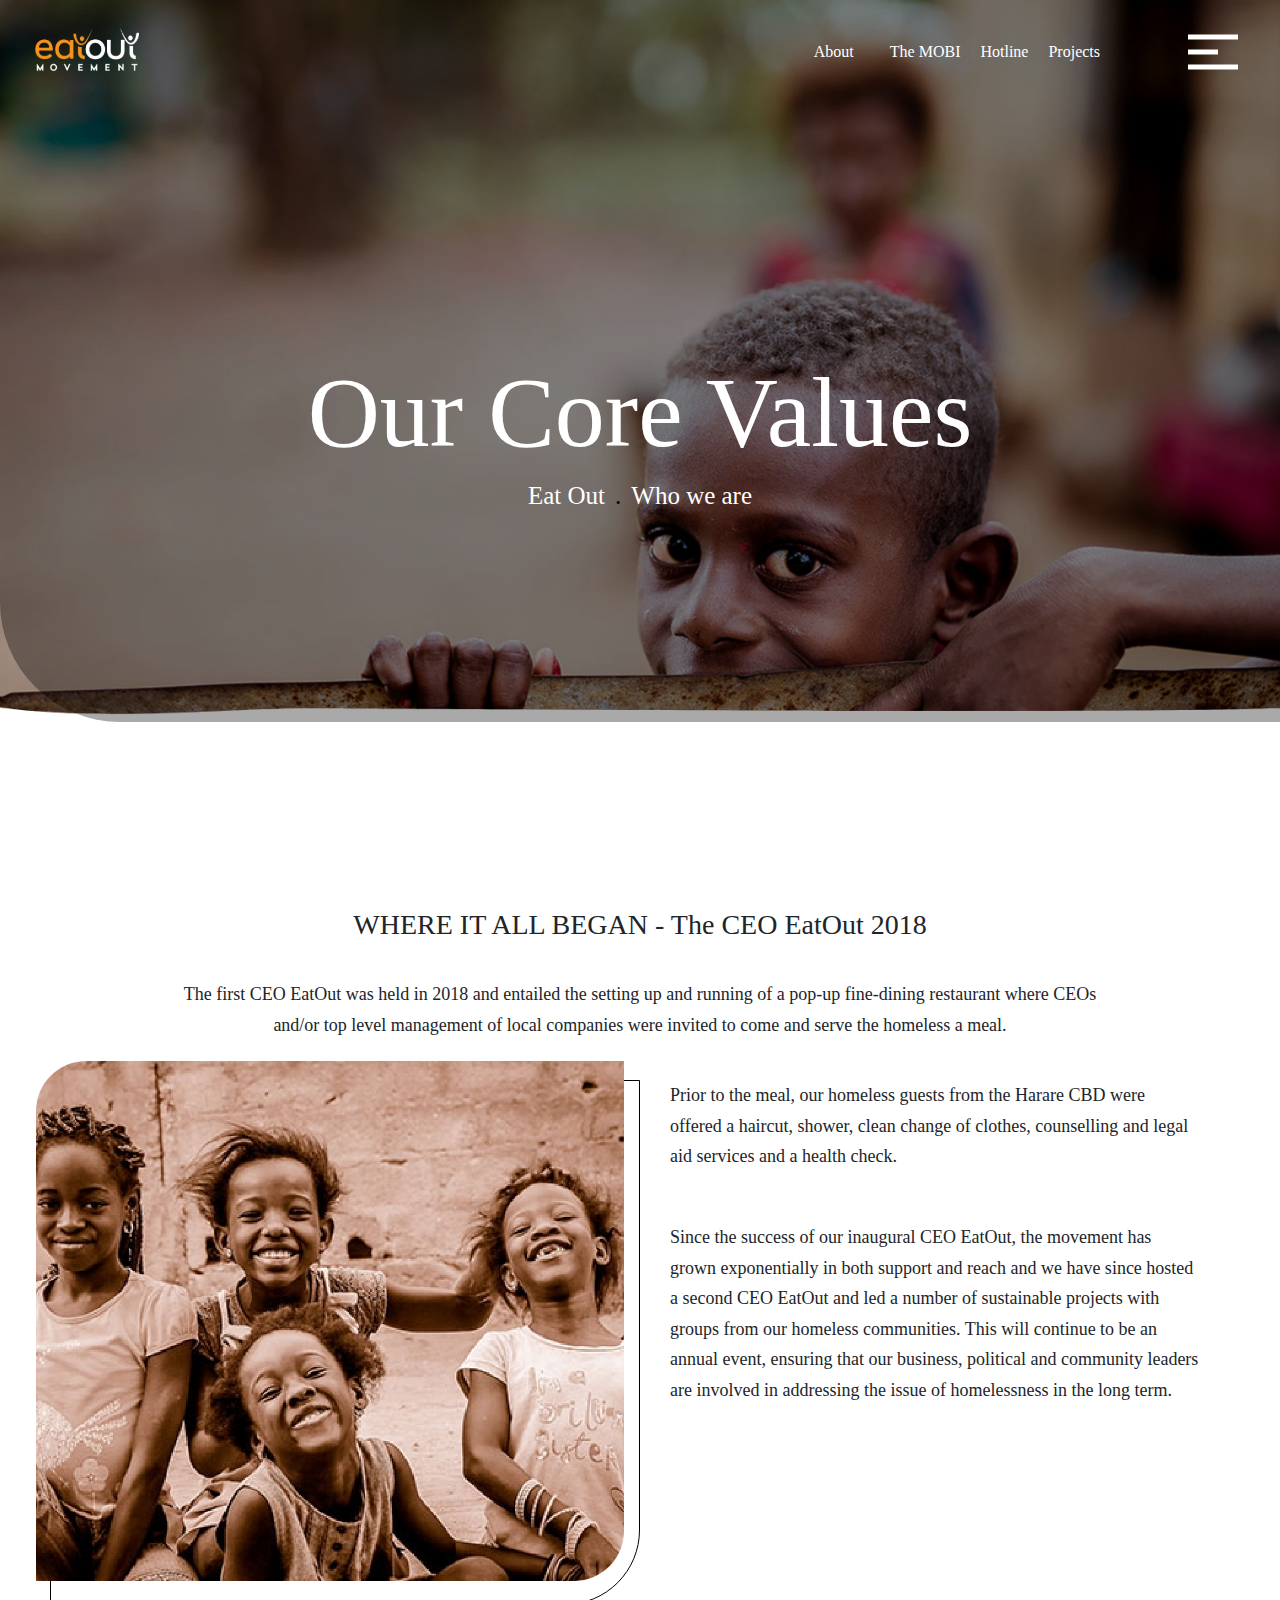
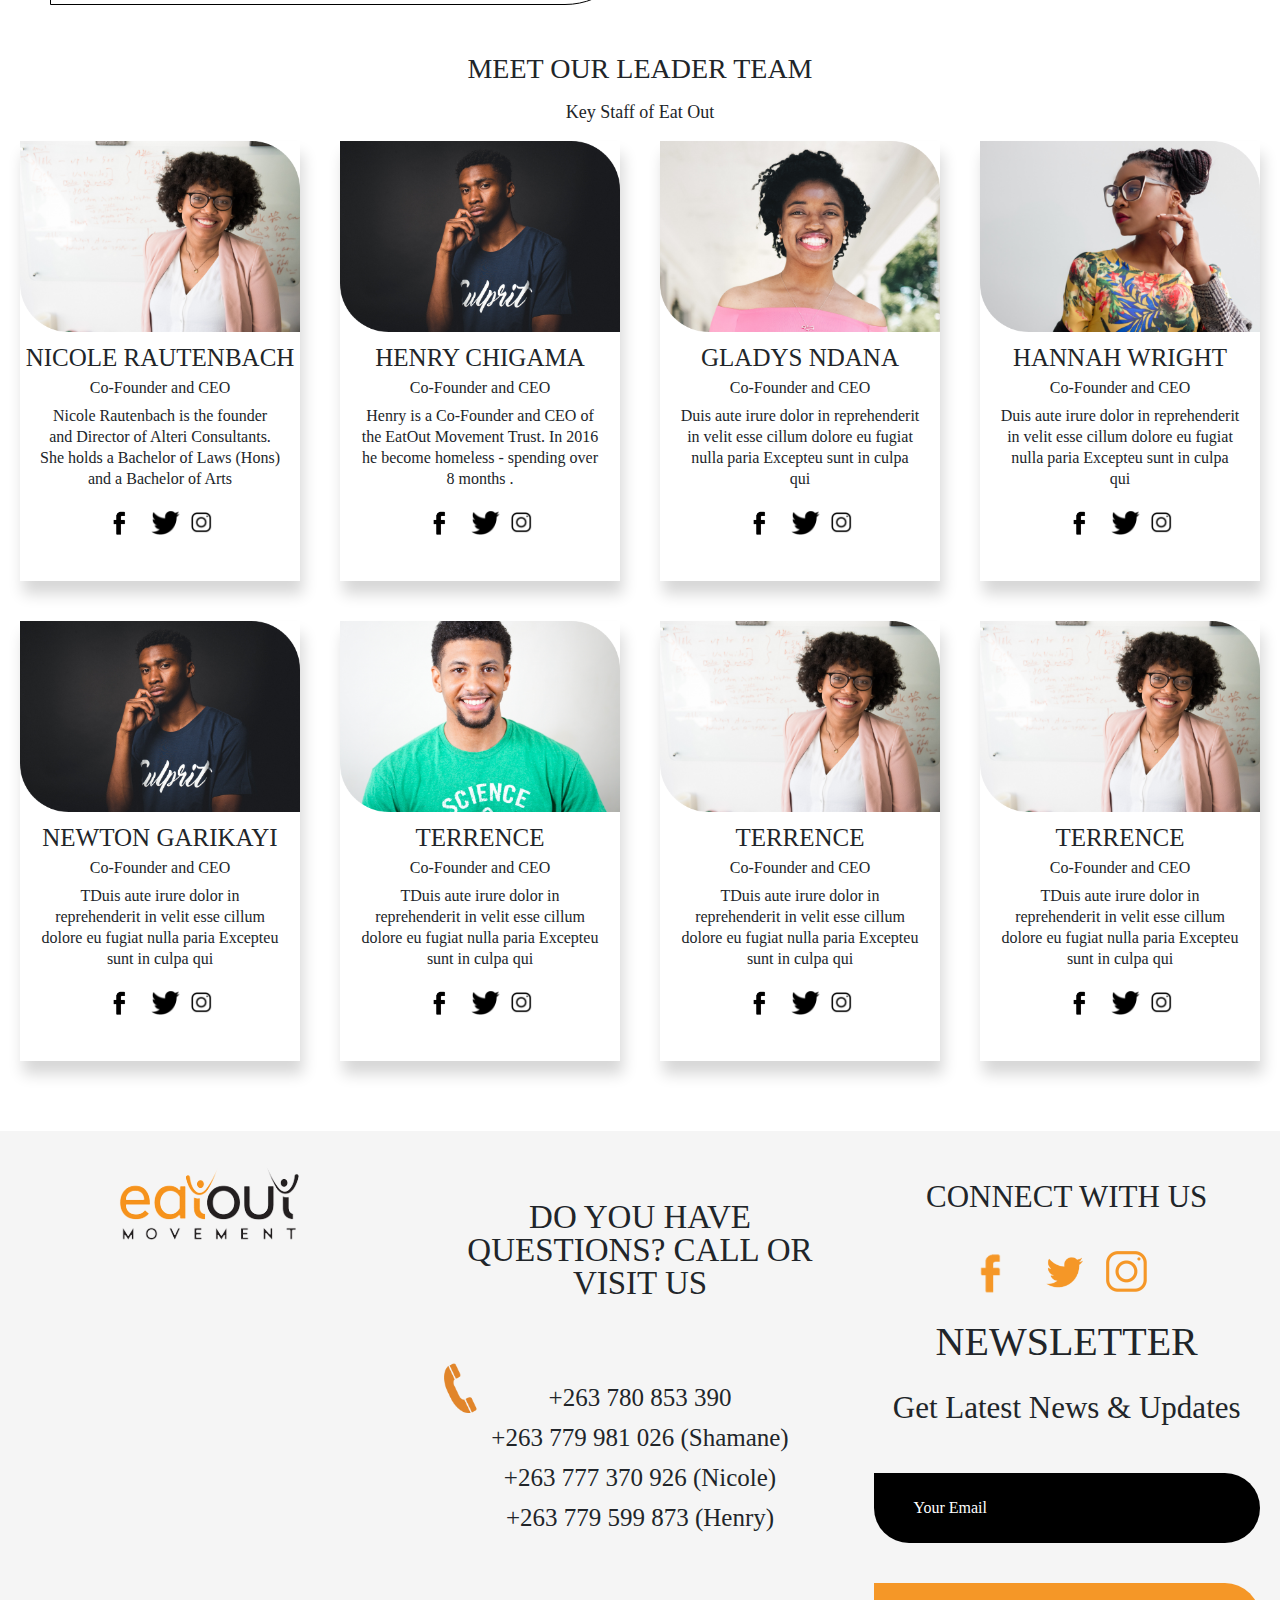
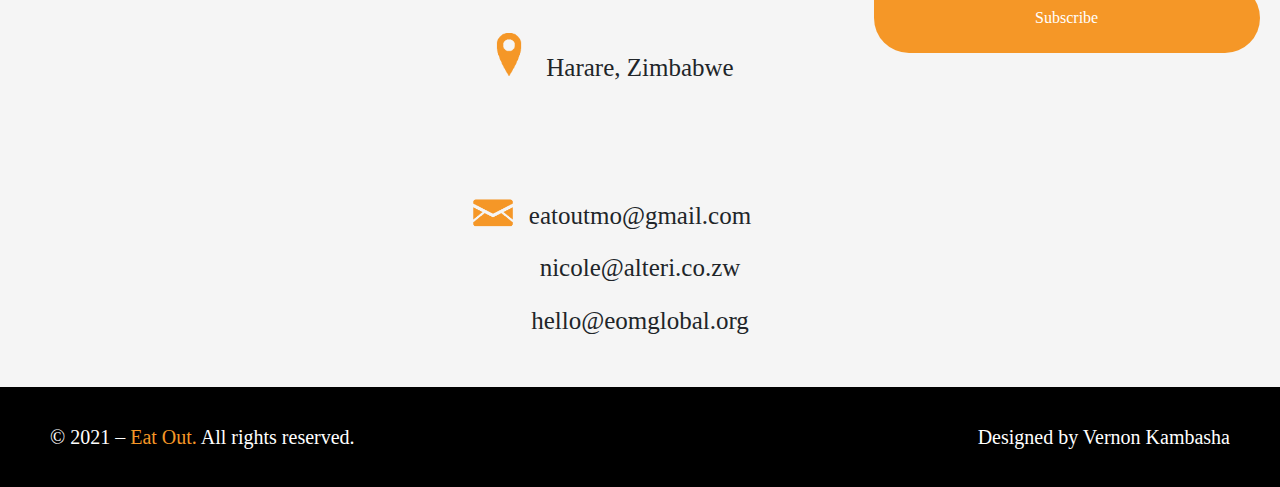
==== core values.html @ 8b99b34b "who" ====
<!DOCTYPE html>


<html>
    <head>
        <meta charset="utf-8">
        <meta http-equiv="X-UA-Compatible" content="IE=edge">
        <title></title>
        <meta name="description" content="">
        <meta name="viewport" content="width=device-width, initial-scale=1">
        <link rel="stylesheet" href="./slick/slick.css">
        <link rel="stylesheet" href="./slick/slick-theme.css">
        <link rel="stylesheet" href="./css/bootstrap.min.css">
        <link rel="stylesheet" href="https://cdnjs.cloudflare.com/ajax/libs/font-awesome/5.8.2/css/all.css">
       <link rel="stylesheet" href="./css/who.css">
    </head>
    <body>



        <header class="nav" >

            <a href="./index.html" class="logo"> <img src="./img/EAT OUT LOGO - white.png" alt="" srcset=""></a> 
        
            <div class="nav-inner">
        
                <ul class="links">
                    <li><a href=""></a></li>
                    <div class="dropdown">
                        <li><a href="./who.html" class="dropbtn">About</a></li>
                        <div class="dropdown-content">
                          <a href="./who.html">Who we are</a>
                          <a href="./core values.html">Our Core Values</a>
                          
                        </div>
                       
                      </div>
                    <li><a href="">The MOBI</a></li>
                    <li><a href="">Hotline</a></li>
                    <li><a href="">Projects</a></li>
                    
                </ul>
            
                

                <ul class="toggle">
                    <li></li>
                    <li></li>
                    <li></li>
                </ul>


                <div class="sidebar">
                    <img src="./img/IMG-20210514-WA0071-removebg-preview.png">
                    <ul class="menu">
                        <li><a href="#">Home</a></li>
                        <li><a href="./who.html">About</a></li>
                        <li><a href="#">Services</a></li>
                        <li><a href="#">Portfolio</a></li>
                        <li><a href="#">Contact</a></li>
                    </ul>
                
               </div>
          
        
                
        
        
        
            </div>
        
           
        
        
        </header>


        <div class="who-banner">

            <h1>Our Core Values</h1>
            <p>Eat Out <i>.</i>Who we are</p>

            <div class="overlay"></div>


        </div>


        <!-- our values -->

        

<!-- began -->

<section class="began">

    <h2>WHERE IT ALL BEGAN - The CEO EatOut 2018</h2>

    <p>The first CEO EatOut was held in 2018 and entailed the setting up and running of a pop-up fine-dining restaurant where CEOs 
        and/or top level management of local companies were invited to come and serve the homeless a meal. </p>


     <div class="began-inner">
         <div class="col-md-6">
             <div class="our-story">
                 <img src="./img/Our-Story-o1sgtsy564ve768snaw0wynxh2egimhtyg1iqhxpzo.png" class="img-fluid" alt="" srcset="">
             </div>
         </div>
         <div class="col-md-6">
             <div class="our-text">
                 <p> Prior to the meal, our homeless guests from the Harare CBD were 
                    offered a haircut, shower, clean change of clothes, counselling and 
                    legal aid services and a health check. </p>

                    <p>Since the success of our inaugural CEO EatOut, the movement has 
                        grown exponentially in both support and reach and we have since 
                        hosted a second CEO EatOut and led a number of sustainable 
                        projects with groups from our homeless communities.  This will 
                        continue to be an annual event, ensuring that our business, political 
                        and community leaders are involved in addressing the issue of 
                        homelessness in the long term. </p>
             </div>
         </div>
     </div>   

</section>

<!-- team -->

<section class="team">
    <h2>MEET OUR LEADER TEAM</h2>
    <p>Key Staff of Eat Out</p>
    <div class="areas-inner">
        
        <div class="col-md-3">
            <div class="area-card">
            <img src="./img/pexels-christina-morillo-1181519.png" class="img-fluid" alt="">
            <div class="area-body">

                <h3>NICOLE RAUTENBACH </h3>

                        <h6>Co-Founder and CEO </h6>

                    <p>Nicole Rautenbach is the founder and Director 
                        of Alteri Consultants.  She holds a Bachelor 
                        of Laws (Hons) and a Bachelor of Arts </p>
    
                       <div class="social-icons">
                           <a href=""><img src="./img/SMA-Facebook.png" class="img-fluid" alt="" srcset=""></a>
                           <a href=""><img src="./img/twitter.png" class="img-fluid" alt="" srcset=""></a>
                           <a href=""><img src="./img/instagram-logo-png-transparent-background-1-1.png" class="img-fluid" alt="" srcset=""></a>
                       </div> 

            </div>
            

        </div>
        </div>
        <div class="col-md-3">
            <div class="area-card">
            <img src="./img/pexels-spencer-selover-428333.png" class="img-fluid" alt="">
            <div class="area-body">

                <h3 class="life">HENRY CHIGAMA</h3>
                <h6>Co-Founder and CEO </h6>
                    <p>Henry is a Co-Founder and CEO of the 
                        EatOut Movement Trust. In 2016 he become 
                        homeless - spending over 8 months .  </p>
    
                        <div class="social-icons">
                            <a href=""><img src="./img/SMA-Facebook.png" class="img-fluid" alt="" srcset=""></a>
                            <a href=""><img src="./img/twitter.png" class="img-fluid" alt="" srcset=""></a>
                            <a href=""><img src="./img/instagram-logo-png-transparent-background-1-1.png" class="img-fluid" alt="" srcset=""></a>
                        </div>     

            </div>
            

        </div>
        </div>
        <div class="col-md-3">
            <div class="area-card">
            <img src="./img/pexels-joshua-mcknight-1139248.png" class="img-fluid" alt="">
            <div class="area-body">

                <h3>GLADYS NDANA</h3>

                <h6>Co-Founder and CEO </h6>

                    
                    <p>Duis aute irure dolor in reprehenderit in 
                        velit esse cillum dolore eu fugiat nulla paria
                        Excepteu sunt in culpa qui </p>
                        
                        <div class="social-icons">
                            <a href=""><img src="./img/SMA-Facebook.png" class="img-fluid" alt="" srcset=""></a>
                            <a href=""><img src="./img/twitter.png" class="img-fluid" alt="" srcset=""></a>
                            <a href=""><img src="./img/instagram-logo-png-transparent-background-1-1.png" class="img-fluid" alt="" srcset=""></a>
                        </div> 
                       

            </div>
            

        </div>
        </div>
        <div class="col-md-3">
            <div class="area-card">
            <img src="./img/pexels-godisable-jacob-871495.png" class="img-fluid" alt="">
            <div class="area-body">

                <h3>HANNAH WRIGHT </h3>

                <h6>Co-Founder and CEO </h6>

                    <p>Duis aute irure dolor in reprehenderit in 
                        velit esse cillum dolore eu fugiat nulla paria
                        Excepteu sunt in culpa qui </p>

                        <div class="social-icons">
                            <a href=""><img src="./img/SMA-Facebook.png" class="img-fluid" alt="" srcset=""></a>
                            <a href=""><img src="./img/twitter.png" class="img-fluid" alt="" srcset=""></a>
                            <a href=""><img src="./img/instagram-logo-png-transparent-background-1-1.png" class="img-fluid" alt="" srcset=""></a>
                        </div> 
    
                        

            </div>
            

        </div>
        </div>
        
        
    </div>
    <div class="areas-inner">
        
        <div class="col-md-3">
            <div class="area-card">
            <img src="./img/pexels-spencer-selover-428333.png" class="img-fluid" alt="">
            <div class="area-body">

                <h3>NEWTON GARIKAYI </h3>
                <h6>Co-Founder and CEO </h6>
                    <p>TDuis aute irure dolor in reprehenderit in 
                        velit esse cillum dolore eu fugiat nulla paria
                        Excepteu sunt in culpa qui </p>

                        <div class="social-icons">
                            <a href=""><img src="./img/SMA-Facebook.png" class="img-fluid" alt="" srcset=""></a>
                            <a href=""><img src="./img/twitter.png" class="img-fluid" alt="" srcset=""></a>
                            <a href=""><img src="./img/instagram-logo-png-transparent-background-1-1.png" class="img-fluid" alt="" srcset=""></a>
                        </div> 


    
                       

            </div>
            

        </div>
        </div>
        <div class="col-md-3">
            <div class="area-card">
            <img src="./img/pexels-justin-shaifer-1222271.png" class="img-fluid" alt="">
            <div class="area-body">

                <h3>TERRENCE </h3>
                <h6>Co-Founder and CEO </h6>
                    <p>TDuis aute irure dolor in reprehenderit in 
                        velit esse cillum dolore eu fugiat nulla paria
                        Excepteu sunt in culpa qui </p>

                        <div class="social-icons">
                            <a href=""><img src="./img/SMA-Facebook.png" class="img-fluid" alt="" srcset=""></a>
                            <a href=""><img src="./img/twitter.png" class="img-fluid" alt="" srcset=""></a>
                            <a href=""><img src="./img/instagram-logo-png-transparent-background-1-1.png" class="img-fluid" alt="" srcset=""></a>
                        </div> 
            </div>
            

        </div>
        </div>
        <div class="col-md-3">
            <div class="area-card">
            <img src="./img/pexels-christina-morillo-1181519.png" class="img-fluid" alt="">
            <div class="area-body">

                <h3>TERRENCE </h3>
                <h6>Co-Founder and CEO </h6>
                    <p>TDuis aute irure dolor in reprehenderit in 
                        velit esse cillum dolore eu fugiat nulla paria
                        Excepteu sunt in culpa qui </p>

                        <div class="social-icons">
                            <a href=""><img src="./img/SMA-Facebook.png" class="img-fluid" alt="" srcset=""></a>
                            <a href=""><img src="./img/twitter.png" class="img-fluid" alt="" srcset=""></a>
                            <a href=""><img src="./img/instagram-logo-png-transparent-background-1-1.png" class="img-fluid" alt="" srcset=""></a>
                        </div> 
    
                        

            </div>
            

        </div>
        </div>
        <div class="col-md-3">
            <div class="area-card">
            <img src="./img/pexels-christina-morillo-1181519.png" class="img-fluid" alt="">
            <div class="area-body">

                <h3>TERRENCE </h3>
                <h6>Co-Founder and CEO </h6>
                    <p>TDuis aute irure dolor in reprehenderit in 
                        velit esse cillum dolore eu fugiat nulla paria
                        Excepteu sunt in culpa qui </p>

                        <div class="social-icons">
                            <a href=""><img src="./img/SMA-Facebook.png" class="img-fluid" alt="" srcset=""></a>
                            <a href=""><img src="./img/twitter.png" class="img-fluid" alt="" srcset=""></a>
                            <a href=""><img src="./img/instagram-logo-png-transparent-background-1-1.png" class="img-fluid" alt="" srcset=""></a>
                        </div> 
                        

            </div>
            

        </div>
        </div>
        
        
    </div>
</section>

<!-- footer -->

<footer >


    <div class="footer-inner ">

        <div class="col-md-4">
            <div class="footer-logo">
                <a href=""><img src="./img/EAT_OUT_LOGO-.png" alt=""  srcset=""></a>
                
            </div>

        </div>

        <div class="col-md-4">
            <div class="contact-detail">
                <h3>DO YOU HAVE QUESTIONS?
                    CALL OR VISIT US</h3>

                    <ul class="numbers">
                            
                            <li><i class="fone"><img src="./img/7148044e3957a76141c74d0f4cb7b3db-1.png" class="img-fluid" alt=""></i>+263 780 853 390</li>
                            <li>+263 779 981 026 (Shamane)</li>
                            <li>+263 777 370 926 (Nicole)</li>
                            <li>+263 779 599 873 (Henry)</li>
                        
                    </ul>

                   <span class="location"> <i><img src="./img/LOCATION ICON22 -= ORANGE.png" alt=""></i> Harare, Zimbabwe</span>

                   <p>
                       <i class="mail"><img src="./img/unnamed (6) - Orange.png" alt=""></i>
                   <span>eatoutmo@gmail.com</span> 
                    <span>nicole@alteri.co.zw</span>
                    <span>hello@eomglobal.org </span>
                   </p>


            </div>

        </div>


        <div class="col-md-4">
            <div class="connect">
                <h3>CONNECT WITH US</h3>
                <div class="social">
                <a href=""><img src="./img/SMA-Facebook - ORANGE.png" alt="" srcset=""></a>
                <a href=""><img src="./img/twitter - ORANGE.png" alt=""></a>
                <a href=""><img src="./img/instagram-logo-png-transparent-background-1-ORANGE.png" alt=""></a>
                </div>
                <div class="news">
                    <h2>NEWSLETTER</h2>
                    <h3>Get Latest News & Updates</h3>
                    <div class="form">
                        <input type="text" name="" placeholder="Your Email" id="">
                        <button type="submit">Subscribe</button>
                    </div>
                </div>
                
            </div>
        </div>




    </div>

    <div class="copy">
        <span>© 2021 – <i>Eat Out.</i>  All rights reserved.</span>
        <span>Designed by Vernon Kambasha</span>
    </div>






</footer>


      
        
       
















<script src="./js/jQuery v2.2.0.js"></script>
<script src="./js/jquery.min.js"></script>
<script src="./js/jquery-migrate.js"></script>
<script src="./js/timelinemax.min.js"></script>
<script src="./js/tweenmax.min.js"></script>
<script src="./slick/slick.js"></script>
<script src="/js/main.js"></script>





    </body>
</html>
---- css/who.css ----
html, body, div, span, applet, object, iframe,
h1, h2, h3, h4, h5, h6, p, blockquote, pre,
a, abbr, acronym, address, big, cite, code,
del, dfn, em, img, ins, kbd, q, s, samp,
small, strike, strong, sub, sup, tt, var,
b, u, i, center,
dl, dt, dd, ol, ul, li,
fieldset, form, label, legend,
table, caption, tbody, tfoot, thead, tr, th, td,
article, aside, canvas, details, embed,
figure, figcaption, footer, header, hgroup,
menu, nav, output, ruby, section, summary,
time, mark, audio, video {
  margin: 0;
  padding: 0;
  border: 0;
  font-size: 100%;
  font: inherit;
  vertical-align: baseline;
}

/* HTML5 display-role reset for older browsers */
article, aside, details, figcaption, figure,
footer, header, hgroup, menu, nav, section {
  display: block;
}

body, html {
  line-height: 1;
  overflow-x: hidden;
  font-family: 'mon-r';
  scroll-behavior: smooth;
}

ol, ul {
  list-style: none;
}

blockquote, q {
  quotes: none;
}

blockquote:before, blockquote:after,
q:before, q:after {
  content: '';
  content: none;
}

table {
  border-collapse: collapse;
  border-spacing: 0;
}

/**********ul.toogle*********/
.nav ul.toggle {
  position: relative;
  z-index: 5;
  top: 5%;
  right: 5%;
  width: 50px;
  height: 50px;
  cursor: pointer;
}

.nav ul.toggle li {
  position: absolute;
  left: 5%;
  -webkit-transform: translateY(-50%);
          transform: translateY(-50%);
  height: 5px;
  width: 60%;
  list-style: none;
  background: white;
  -webkit-transition: .9s;
  transition: .9s;
}

.nav ul.toggle li:nth-of-type(1) {
  width: 100%;
  top: 20%;
}

.nav ul.toggle li:nth-of-type(2) {
  top: 50%;
}

.nav ul.toggle li:nth-of-type(3) {
  width: 100%;
  top: 80%;
}

.nav ul.toggle.active li:nth-of-type(1) {
  top: 50%;
  -webkit-transform: translateY(-50%) rotate(45deg);
          transform: translateY(-50%) rotate(45deg);
  width: 100%;
}

.nav ul.toggle.active li:nth-of-type(2) {
  left: -100%;
  opacity: 0;
}

.nav ul.toggle.active li:nth-of-type(3) {
  top: 50%;
  -webkit-transform: translateY(-50%) rotate(-45deg);
          transform: translateY(-50%) rotate(-45deg);
  width: 100%;
  left: 7%;
}

/******Sidebar******/
.nav .sidebar {
  position: fixed;
  top: 0;
  left: -443px;
  background: black;
  height: 99.5vh;
  -webkit-box-sizing: border-box;
          box-sizing: border-box;
  padding: 50px 40px;
  text-align: center;
  -webkit-transition: .9s;
  transition: .9s;
  z-index: 4;
}

.nav .sidebar.active {
  left: 0;
  width: 100%;
}

.nav .sidebar img {
  position: relative;
  width: 150px;
  height: 150px;
  border-radius: 50%;
  background: black;
}

.nav .sidebar img:hover {
  background: #ff5722;
}

.nav .sidebar ul.menu {
  position: relative;
  text-align: center;
  width: 100%;
  margin-top: 20px;
}

.nav .sidebar ul.menu li {
  list-style: none;
}

.nav .sidebar ul.menu li a {
  display: inline-block;
  position: relative;
  text-decoration: none;
  text-transform: uppercase;
  background-color: #fff;
  width: 100%;
  padding: 10px 0;
  -webkit-box-sizing: border-box;
          box-sizing: border-box;
  font-size: 20px;
}

.nav .sidebar ul.menu li:hover a {
  background: #ff5722;
}

.nav .sidebar ul.social-icon {
  position: relative;
  margin-top: 30%;
  width: 100%;
  height: 55px;
}

.nav .sidebar ul.social-icon li {
  list-style: none;
  width: calc(100% /5);
  height: 100%;
  float: left;
}

.nav.sidebar ul.social-icon li a {
  text-decoration: none;
  display: inline-block;
  width: 0%;
  height: 100%;
  position: relative;
  color: #fff;
  border-radius: 50%;
  font-size: 25px;
}

.nav .sidebar ul.social-icon li:hover a {
  background: #ff5722;
}

.nav .sidebar ul.social-icon a .fa {
  line-height: 55px;
}

.nav {
  position: unset;
  display: -webkit-box;
  display: -ms-flexbox;
  display: flex;
  -webkit-box-pack: justify;
      -ms-flex-pack: justify;
          justify-content: space-between;
  -webkit-box-align: center;
      -ms-flex-align: center;
          align-items: center;
  width: 100%;
  background-color: #f3fafe00;
  position: absolute;
  height: 100px;
  z-index: 3;
}

.nav .nav-inner {
  margin-right: 20px;
}

.nav .nav-inner .links {
  margin-right: 100px;
  display: none;
}

.nav .nav-inner .links li a {
  color: white;
  cursor: pointer;
}

.nav .logo img {
  height: 100px;
  width: auto;
}

.who-banner {
  background-image: url(../img/slide3.png);
  background-repeat: no-repeat;
  background-size: cover;
  height: 100vh;
  width: 100%;
  position: relative;
  display: -webkit-box;
  display: -ms-flexbox;
  display: flex;
  -webkit-box-pack: center;
      -ms-flex-pack: center;
          justify-content: center;
  -webkit-box-align: center;
      -ms-flex-align: center;
          align-items: center;
  -webkit-box-orient: vertical;
  -webkit-box-direction: normal;
      -ms-flex-direction: column;
          flex-direction: column;
  background-position: center center;
}

.who-banner h1 {
  font-size: 35px;
  color: white;
  z-index: 1;
  font-family: 'achivo-regular';
}

.who-banner p {
  color: white;
  font-size: 25px;
  z-index: 1;
  display: -webkit-box;
  display: -ms-flexbox;
  display: flex;
  -webkit-box-pack: center;
      -ms-flex-pack: center;
          justify-content: center;
  -webkit-box-align: center;
      -ms-flex-align: center;
          align-items: center;
}

.who-banner p i {
  color: black;
  margin: 20px 10px;
  font-size: 25px;
}

.who-banner .overlay {
  background-color: #00000056;
  width: 100%;
  height: 80%;
  position: absolute;
  top: 0;
}

.movement {
  position: relative;
  margin: 30px auto;
}

.movement .moveback {
  position: absolute;
  height: 100vh;
  width: 100%;
  top: -150px;
  z-index: -1;
  display: none;
}

.movement h2 {
  text-align: center;
  font-size: 50px;
  font-family: 'achivo-semi-bold';
  margin: 20px auto;
}

.movement .move-inner {
  display: -webkit-box;
  display: -ms-flexbox;
  display: flex;
  -ms-flex-wrap: wrap;
      flex-wrap: wrap;
  z-index: 1;
  margin-top: -160px;
}

.movement .move-inner .move-text {
  display: -webkit-box;
  display: -ms-flexbox;
  display: flex;
  -webkit-box-orient: vertical;
  -webkit-box-direction: normal;
      -ms-flex-direction: column;
          flex-direction: column;
  -webkit-box-pack: center;
      -ms-flex-pack: center;
          justify-content: center;
  margin: 15px 10px;
  z-index: 2;
}

.movement .move-inner .move-text h3 {
  font-size: 24px;
  font-family: 'achivo-semi-bold';
  margin: 30px auto;
  text-align: center;
}

.movement .move-inner .move-text p {
  font-size: 18px;
  line-height: 1.7;
  font-family: 'achivo-regular';
  margin-bottom: 15px;
}

.movement .move-inner .move-text a {
  width: 208px;
  padding: 15px 50px;
  text-align: center;
  color: white;
  background: black;
  border-radius: 0 60px 60px 60px;
  text-decoration: none;
}

.began {
  text-align: center;
  margin: 20px 10px;
}

.began h2 {
  font-size: 28px;
  margin: 20px auto;
  font-family: 'achivo-semi-bold';
}

.began p {
  font-size: 18px;
  line-height: 1.7;
  font-family: 'achivo-regular';
  margin-bottom: 15px;
  text-align: left;
}

.team {
  margin: 50px auto;
}

.team h2 {
  font-size: 28px;
  text-align: center;
  font-family: 'achivo-regular';
  margin: 20px 10px;
}

.team p {
  text-align: center;
  font-size: 18px;
  font-family: 'achivo-regular';
}

.team .areas-inner {
  display: -webkit-box;
  display: -ms-flexbox;
  display: flex;
  -ms-flex-wrap: wrap;
      flex-wrap: wrap;
  -webkit-box-pack: space-evenly;
      -ms-flex-pack: space-evenly;
          justify-content: space-evenly;
}

.team .areas-inner .area-card {
  background-color: #ffff;
  -webkit-box-shadow: 3px 13px 14px 0px rgba(0, 0, 0, 0.16);
          box-shadow: 3px 13px 14px 0px rgba(0, 0, 0, 0.16);
  margin: 20px  20px;
  text-align: center;
  height: 440px;
}

.team .areas-inner .area-card .life {
  width: 100%;
}

.team .areas-inner .area-card .area-body h3 {
  font-size: 25px;
  font-family: 'achivo-semi-bold';
  margin: 10px auto;
}

.team .areas-inner .area-card .area-body h6 {
  margin: 10px auto;
}

.team .areas-inner .area-card .area-body p {
  line-height: 1.3;
  font-size: 16px;
  font-family: 'achivo-regular';
  text-align: center;
  padding: 0 20px;
  padding-bottom: 12px;
}

.team .areas-inner .area-card .area-body .social-icons {
  display: -webkit-box;
  display: -ms-flexbox;
  display: flex;
  -webkit-box-align: center;
      -ms-flex-align: center;
          align-items: center;
  -webkit-box-pack: center;
      -ms-flex-pack: center;
          justify-content: center;
}

.team .areas-inner .area-card .area-body .social-icons a {
  margin-right: 10px;
  cursor: pointer;
}

footer .footer-inner .footer-logo {
  -webkit-box-pack: center;
      -ms-flex-pack: center;
          justify-content: center;
  -ms-flex-line-pack: center;
      align-content: center;
  display: -webkit-box;
  display: -ms-flexbox;
  display: flex;
  height: 160px;
}

footer .footer-inner .contact-detail {
  display: -webkit-box;
  display: -ms-flexbox;
  display: flex;
  -webkit-box-orient: vertical;
  -webkit-box-direction: normal;
      -ms-flex-direction: column;
          flex-direction: column;
  -webkit-box-pack: center;
      -ms-flex-pack: center;
          justify-content: center;
  -webkit-box-align: center;
      -ms-flex-align: center;
          align-items: center;
}

footer .footer-inner .contact-detail h3 {
  font-size: 24px;
  text-align: center;
}

footer .footer-inner .contact-detail .numbers li {
  display: -webkit-box;
  display: -ms-flexbox;
  display: flex;
  text-align: center;
  -webkit-box-align: center;
      -ms-flex-align: center;
          align-items: center;
  -webkit-box-orient: vertical;
  -webkit-box-direction: normal;
      -ms-flex-direction: column;
          flex-direction: column;
  font-size: 18px;
  margin: 13px auto;
}

footer .footer-inner .contact-detail .location {
  display: -webkit-box;
  display: -ms-flexbox;
  display: flex;
  -webkit-box-orient: vertical;
  -webkit-box-direction: normal;
      -ms-flex-direction: column;
          flex-direction: column;
  -webkit-box-align: center;
      -ms-flex-align: center;
          align-items: center;
  font-size: 18px;
}

footer .footer-inner .contact-detail p {
  display: -webkit-box;
  display: -ms-flexbox;
  display: flex;
  -webkit-box-align: center;
      -ms-flex-align: center;
          align-items: center;
  -webkit-box-orient: vertical;
  -webkit-box-direction: normal;
      -ms-flex-direction: column;
          flex-direction: column;
}

footer .footer-inner .contact-detail p span {
  font-size: 18px;
  line-height: 1.3;
}

footer .footer-inner .connect {
  display: -webkit-box;
  display: -ms-flexbox;
  display: flex;
  -webkit-box-orient: vertical;
  -webkit-box-direction: normal;
      -ms-flex-direction: column;
          flex-direction: column;
  text-align: center;
}

footer .footer-inner .connect h3 {
  font-size: 24px;
  margin: 15px auto;
}

footer .footer-inner .connect .social {
  display: -webkit-box;
  display: -ms-flexbox;
  display: flex;
  -webkit-box-align: center;
      -ms-flex-align: center;
          align-items: center;
  -webkit-box-pack: center;
      -ms-flex-pack: center;
          justify-content: center;
}

footer .footer-inner .connect .social a {
  margin: 5px;
}

footer .footer-inner .connect .news h2 {
  font-size: 24px;
}

footer .footer-inner .connect .form {
  display: -webkit-box;
  display: -ms-flexbox;
  display: flex;
  -webkit-box-orient: vertical;
  -webkit-box-direction: normal;
      -ms-flex-direction: column;
          flex-direction: column;
}

footer .footer-inner .connect .form input {
  color: white;
  height: 70px;
  width: 95%;
  background-color: black;
  border-radius: 0 60px 60px 60px;
  margin: 20px auto;
  outline: none;
  border: none;
  padding: 30px;
}

footer .footer-inner .connect .form input::-webkit-input-placeholder {
  color: white;
  padding-left: 10px;
}

footer .footer-inner .connect .form input:-ms-input-placeholder {
  color: white;
  padding-left: 10px;
}

footer .footer-inner .connect .form input::-ms-input-placeholder {
  color: white;
  padding-left: 10px;
}

footer .footer-inner .connect .form input::placeholder {
  color: white;
  padding-left: 10px;
}

footer .footer-inner .connect .form button {
  height: 70px;
  width: 95%;
  background-color: #F59727;
  border-radius: 0 60px 60px 60px;
  margin: 20px auto;
  outline: none;
  border: none;
  color: white;
}

footer .copy {
  display: -webkit-box;
  display: -ms-flexbox;
  display: flex;
  -webkit-box-align: center;
      -ms-flex-align: center;
          align-items: center;
  height: 100px;
  background: black;
  width: 100%;
  -webkit-box-pack: center;
      -ms-flex-pack: center;
          justify-content: center;
  -ms-flex-wrap: wrap;
      flex-wrap: wrap;
  padding: 0  32px;
  text-align: center;
}

footer .copy span {
  color: white;
  font-size: 20px;
  font-family: 'Archivo-Regular';
}

footer .copy span i {
  color: #F59727;
}

@media (min-width: 1200px) {
  .nav {
    display: -webkit-box;
    display: -ms-flexbox;
    display: flex;
    -webkit-box-pack: justify;
        -ms-flex-pack: justify;
            justify-content: space-between;
    -webkit-box-align: center;
        -ms-flex-align: center;
            align-items: center;
    width: 100%;
    background-color: #f3fafe00;
    position: absolute;
    height: 100px;
    z-index: 3;
  }
  .nav .nav-inner {
    display: -webkit-box;
    display: -ms-flexbox;
    display: flex;
    -webkit-box-pack: justify;
        -ms-flex-pack: justify;
            justify-content: space-between;
    z-index: 1;
  }
  .nav .nav-inner .links {
    /* Style The Dropdown Button */
    /* The container <div> - needed to position the dropdown content */
    /* Dropdown Content (Hidden by Default) */
    /* Links inside the dropdown */
    /* Change color of dropdown links on hover */
    /* Show the dropdown menu on hover */
    /* Change the background color of the dropdown button when the dropdown content is shown */
    display: -webkit-box;
    display: -ms-flexbox;
    display: flex;
    list-style-type: none;
    -webkit-box-align: center;
        -ms-flex-align: center;
            align-items: center;
  }
  .nav .nav-inner .links .dropbtn {
    color: white;
    padding: 16px;
    font-size: 16px;
    border: none;
    cursor: pointer;
  }
  .nav .nav-inner .links .dropdown {
    position: relative;
    display: inline-block;
  }
  .nav .nav-inner .links .dropdown-content {
    display: none;
    position: absolute;
    background-color: black;
    min-width: 160px;
    z-index: 1;
  }
  .nav .nav-inner .links .dropdown-content a {
    color: white;
    padding: 12px 16px;
    text-decoration: none;
    display: block;
  }
  .nav .nav-inner .links .dropdown:hover .dropdown-content {
    display: block;
  }
  .nav .nav-inner .links a {
    text-decoration: none;
    margin: auto 10px;
    color: white;
    cursor: pointer;
  }
  .nav .nav-inner .links a:hover {
    color: #FF9F0D;
  }
  .nav .logo img {
    height: 100px;
    width: auto;
  }
  .who-banner {
    background-image: url(../img/slide3.png);
    background-repeat: no-repeat;
    background-size: cover;
    height: 99vh;
    width: 100%;
    position: relative;
    display: -webkit-box;
    display: -ms-flexbox;
    display: flex;
    -webkit-box-pack: center;
        -ms-flex-pack: center;
            justify-content: center;
    -webkit-box-align: center;
        -ms-flex-align: center;
            align-items: center;
    -webkit-box-orient: vertical;
    -webkit-box-direction: normal;
        -ms-flex-direction: column;
            flex-direction: column;
    background-position: center center;
  }
  .who-banner h1 {
    font-size: 100px;
    color: white;
    z-index: 1;
    font-family: 'achivo-regular';
  }
  .who-banner p {
    color: white;
    font-size: 25px;
    z-index: 1;
    display: -webkit-box;
    display: -ms-flexbox;
    display: flex;
    -webkit-box-pack: center;
        -ms-flex-pack: center;
            justify-content: center;
    -webkit-box-align: center;
        -ms-flex-align: center;
            align-items: center;
  }
  .who-banner p i {
    color: black;
    margin: 20px 10px;
    font-size: 25px;
  }
  .who-banner .overlay {
    background-color: #00000056;
    width: 100%;
    height: 81%;
    position: absolute;
    border-radius: 0px 0px 0px 120px;
    top: 0;
  }
  .movement {
    position: relative;
    margin: 20px 20px;
    margin: 30px auto;
  }
  .movement .moveback {
    position: absolute;
    height: 90vh;
    width: 100%;
    z-index: -1;
    display: block;
    top: -115px;
    left: 95px;
  }
  .movement h2 {
    text-align: center;
    font-size: 50px;
    font-family: 'achivo-semi-bold';
    margin: 20px auto;
  }
  .movement .move-inner {
    display: -webkit-box;
    display: -ms-flexbox;
    display: flex;
    -ms-flex-wrap: wrap;
        flex-wrap: wrap;
    z-index: 1;
    margin: 20px 20px;
  }
  .movement .move-inner .move-text {
    display: -webkit-box;
    display: -ms-flexbox;
    display: flex;
    -webkit-box-orient: vertical;
    -webkit-box-direction: normal;
        -ms-flex-direction: column;
            flex-direction: column;
    -webkit-box-pack: center;
        -ms-flex-pack: center;
            justify-content: center;
    margin: 20px 61px;
    z-index: 2;
  }
  .movement .move-inner .move-text h3 {
    font-size: 24px;
    font-family: 'achivo-semi-bold';
    margin: 30px auto;
  }
  .movement .move-inner .move-text p {
    font-size: 18px;
    line-height: 1.7;
    font-family: 'achivo-regular';
    margin-bottom: 25px;
  }
  .movement .move-inner .move-text a {
    width: 208px;
    padding: 15px 50px;
    text-align: center;
    color: white;
    background: black;
    border-radius: 0 60px 60px 60px;
    text-decoration: none;
  }
  .began p {
    margin: 40px   150px;
    text-align: center;
  }
  .began .began-inner {
    display: -webkit-box;
    display: -ms-flexbox;
    display: flex;
    margin: 20px 40px;
  }
  .began .began-inner .our-story {
    border: 1px solid black;
    border-radius: 75px 0 75px 0;
  }
  .began .began-inner .our-story img {
    position: relative;
    left: -15px;
    top: -20px;
  }
  .began .began-inner .our-text {
    margin: 0  30px;
  }
  .began .began-inner .our-text :first-child {
    margin-bottom: 50px;
  }
  .began .began-inner .our-text p {
    margin: unset;
    text-align: left;
  }
  footer {
    background-color: #F5F5F5;
  }
  footer .footer-inner {
    display: -webkit-box;
    display: -ms-flexbox;
    display: flex;
    -webkit-box-pack: justify;
        -ms-flex-pack: justify;
            justify-content: space-between;
    width: 100%;
    -ms-flex-wrap: wrap;
        flex-wrap: wrap;
  }
  footer .footer-inner .contact-detail {
    margin: 20px 0;
  }
  footer .footer-inner .contact-detail .location {
    margin: 60px 0;
    font-size: 25px;
    font-family: 'achivo-r';
    position: relative;
  }
  footer .footer-inner .contact-detail .location i {
    position: absolute;
    left: 20px;
    top: -35px;
    left: -71px;
  }
  footer .footer-inner .contact-detail h3 {
    font-size: 33px;
    font-family: 'achivo-semi-bold';
    margin: 50px 0;
  }
  footer .footer-inner .contact-detail p {
    position: relative;
    display: -webkit-box;
    display: -ms-flexbox;
    display: flex;
    -webkit-box-orient: vertical;
    -webkit-box-direction: normal;
        -ms-flex-direction: column;
            flex-direction: column;
    margin: 20px auto;
    margin-top: 50px;
  }
  footer .footer-inner .contact-detail p .mail {
    position: absolute;
    left: -70px;
    top: -11px;
  }
  footer .footer-inner .contact-detail p span {
    margin: 10px 0;
    font-size: 25px;
    font-family: 'achivo-r';
  }
  footer .footer-inner .contact-detail .numbers {
    margin: 20px auto;
    margin-bottom: 50px;
  }
  footer .footer-inner .contact-detail .numbers li {
    margin: 15px 0;
    font-size: 25px;
    font-family: 'achivo-r';
    position: relative;
  }
  footer .footer-inner .contact-detail .numbers li i {
    position: absolute;
    top: -31px;
    left: -64px;
  }
  footer .footer-inner .contact {
    display: -webkit-box;
    display: -ms-flexbox;
    display: flex;
    -webkit-box-orient: vertical;
    -webkit-box-direction: normal;
        -ms-flex-direction: column;
            flex-direction: column;
  }
  footer .footer-inner .connect {
    display: -webkit-box;
    display: -ms-flexbox;
    display: flex;
    -webkit-box-orient: vertical;
    -webkit-box-direction: normal;
        -ms-flex-direction: column;
            flex-direction: column;
    margin: 10px;
  }
  footer .footer-inner .connect h3 {
    font-size: 31px;
    font-family: 'achivo-semi-bold';
    margin-top: 40px;
  }
  footer .footer-inner .connect .social {
    display: -webkit-box;
    display: -ms-flexbox;
    display: flex;
    -webkit-box-align: center;
        -ms-flex-align: center;
            align-items: center;
    margin-left: -27px;
  }
  footer .footer-inner .connect .social a {
    margin: 10px 10px;
  }
  footer .footer-inner .connect .news h2 {
    font-size: 40px;
    font-family: 'achivo-semi-bold';
  }
  footer .footer-inner .connect .news h3 {
    font-family: 'achivo-regular';
    margin: 30px 0;
  }
  footer .footer-inner .connect .form {
    display: -webkit-box;
    display: -ms-flexbox;
    display: flex;
    -webkit-box-orient: vertical;
    -webkit-box-direction: normal;
        -ms-flex-direction: column;
            flex-direction: column;
  }
  footer .footer-inner .connect .form input {
    color: white;
    height: 70px;
    width: 95%;
    background-color: black;
    border-radius: 0 60px 60px 60px;
    margin: 20px auto;
    outline: none;
    border: none;
    padding: 30px;
  }
  footer .footer-inner .connect .form input::-webkit-input-placeholder {
    color: white;
    padding-left: 10px;
  }
  footer .footer-inner .connect .form input:-ms-input-placeholder {
    color: white;
    padding-left: 10px;
  }
  footer .footer-inner .connect .form input::-ms-input-placeholder {
    color: white;
    padding-left: 10px;
  }
  footer .footer-inner .connect .form input::placeholder {
    color: white;
    padding-left: 10px;
  }
  footer .footer-inner .connect .form button {
    height: 70px;
    width: 95%;
    background-color: #F59727;
    border-radius: 0 60px 60px 60px;
    margin: 20px auto;
    outline: none;
    border: none;
    color: white;
  }
  footer .copy {
    display: -webkit-box;
    display: -ms-flexbox;
    display: flex;
    -webkit-box-align: center;
        -ms-flex-align: center;
            align-items: center;
    height: 100px;
    background: black;
    width: 100%;
    -webkit-box-pack: justify;
        -ms-flex-pack: justify;
            justify-content: space-between;
    -ms-flex-wrap: wrap;
        flex-wrap: wrap;
    padding: 0  50px;
  }
  footer .copy span {
    color: white;
    font-size: 20px;
    font-family: 'Archivo-Regular';
  }
  footer .copy span i {
    color: #F59727;
  }
}
/*# sourceMappingURL=who.css.map */
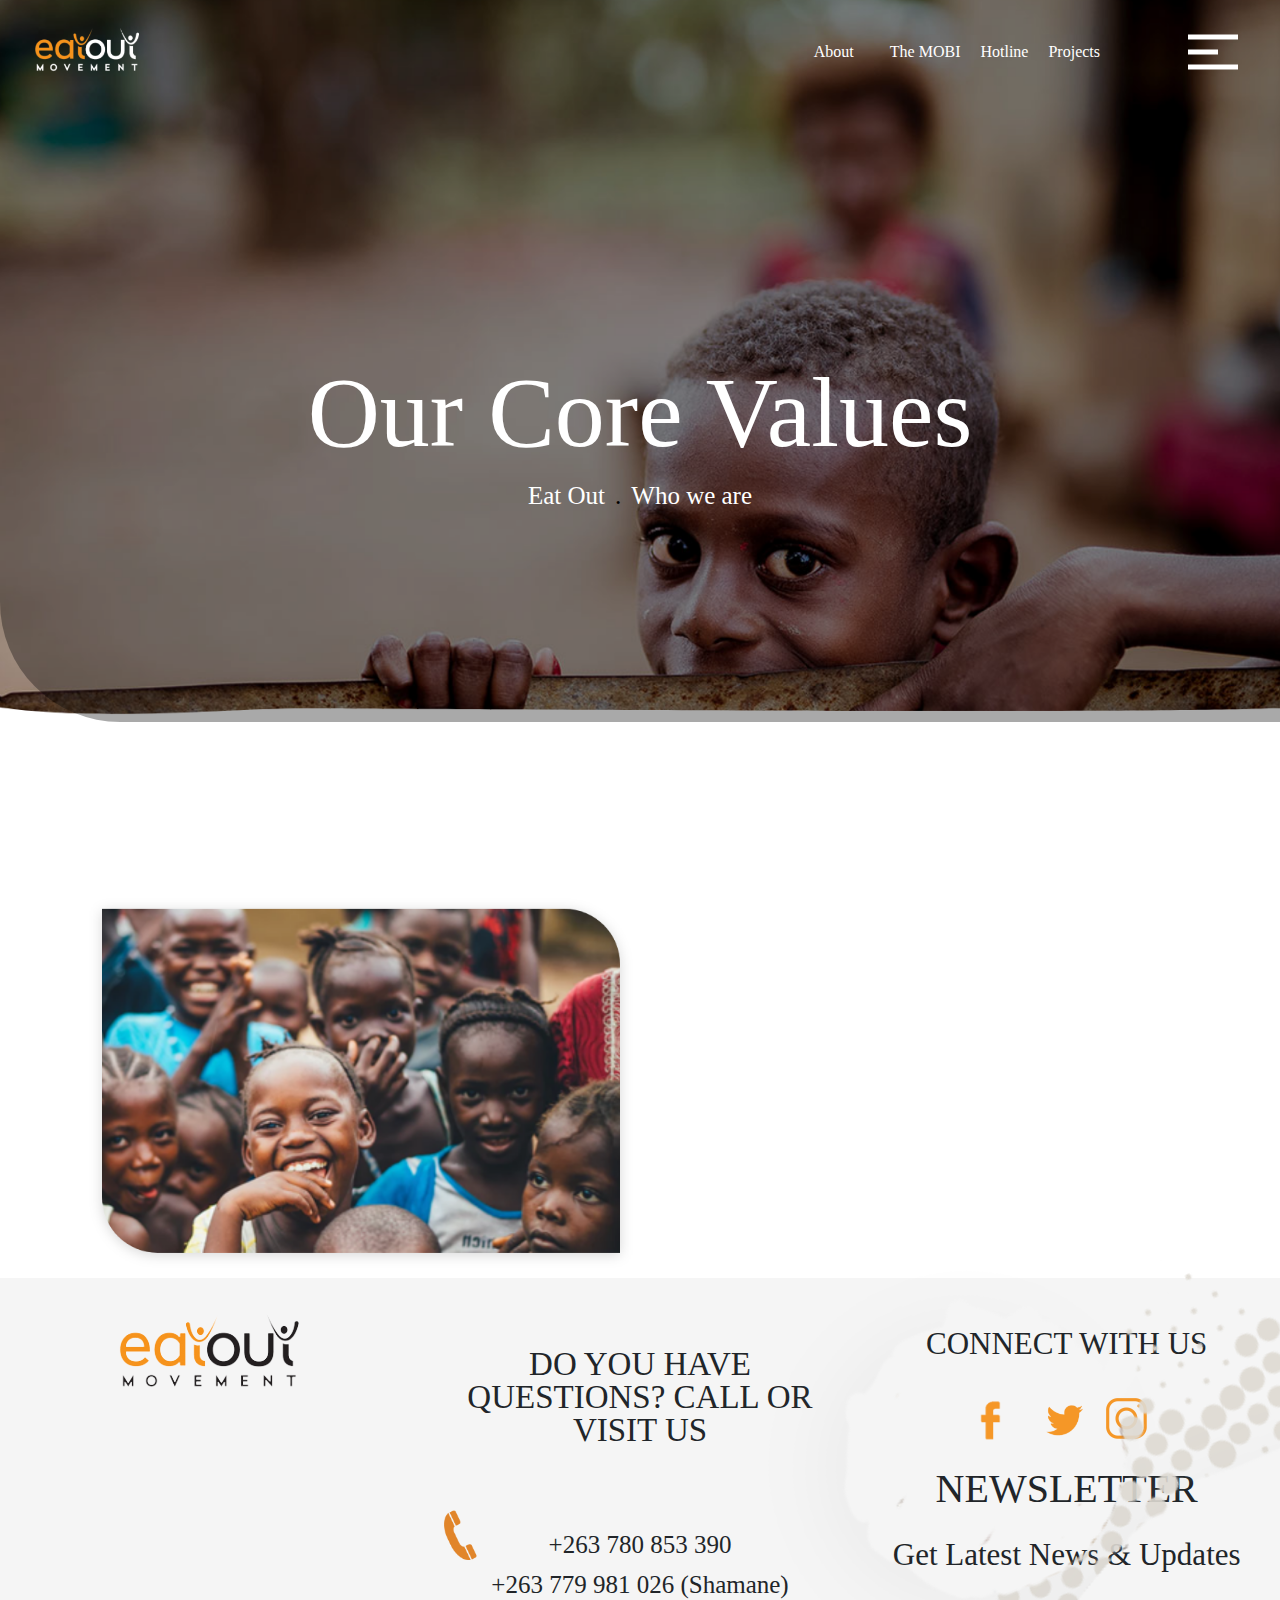
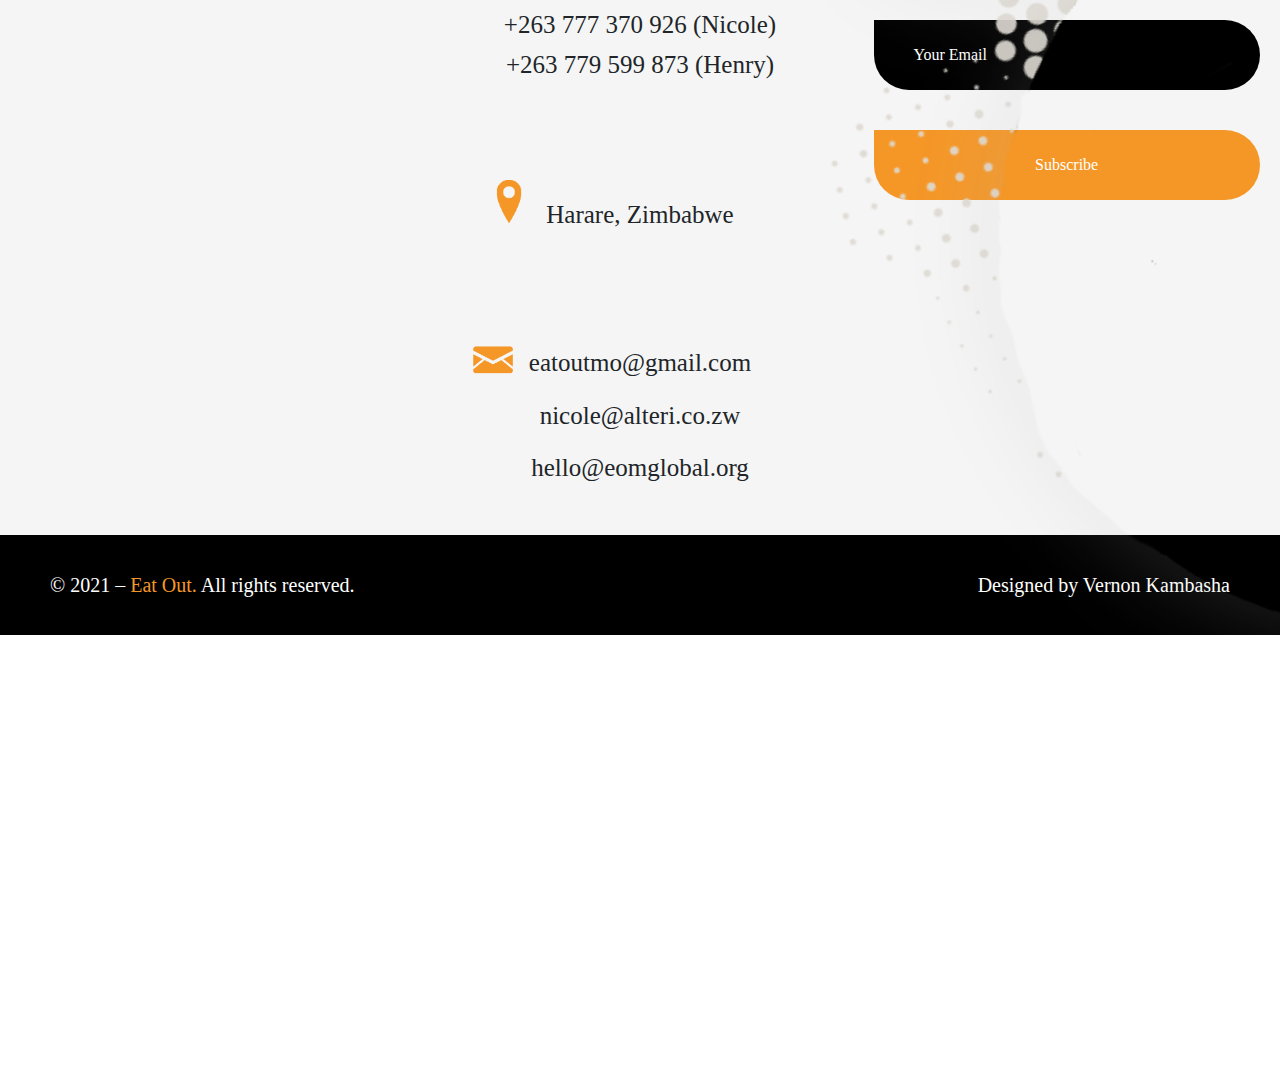
==== commit 21a6d080: "change" ====
--- a/core values.html
+++ b/core values.html
@@ -88,251 +88,27 @@
 
         <!-- our values -->
 
-        
-
-<!-- began -->
-
-<section class="began">
-
-    <h2>WHERE IT ALL BEGAN - The CEO EatOut 2018</h2>
-
-    <p>The first CEO EatOut was held in 2018 and entailed the setting up and running of a pop-up fine-dining restaurant where CEOs 
-        and/or top level management of local companies were invited to come and serve the homeless a meal. </p>
-
-
-     <div class="began-inner">
-         <div class="col-md-6">
-             <div class="our-story">
-                 <img src="./img/Our-Story-o1sgtsy564ve768snaw0wynxh2egimhtyg1iqhxpzo.png" class="img-fluid" alt="" srcset="">
-             </div>
-         </div>
-         <div class="col-md-6">
-             <div class="our-text">
-                 <p> Prior to the meal, our homeless guests from the Harare CBD were 
-                    offered a haircut, shower, clean change of clothes, counselling and 
-                    legal aid services and a health check. </p>
-
-                    <p>Since the success of our inaugural CEO EatOut, the movement has 
-                        grown exponentially in both support and reach and we have since 
-                        hosted a second CEO EatOut and led a number of sustainable 
-                        projects with groups from our homeless communities.  This will 
-                        continue to be an annual event, ensuring that our business, political 
-                        and community leaders are involved in addressing the issue of 
-                        homelessness in the long term. </p>
-             </div>
-         </div>
-     </div>   
-
-</section>
-
-<!-- team -->
-
-<section class="team">
-    <h2>MEET OUR LEADER TEAM</h2>
-    <p>Key Staff of Eat Out</p>
-    <div class="areas-inner">
-        
-        <div class="col-md-3">
-            <div class="area-card">
-            <img src="./img/pexels-christina-morillo-1181519.png" class="img-fluid" alt="">
-            <div class="area-body">
-
-                <h3>NICOLE RAUTENBACH </h3>
-
-                        <h6>Co-Founder and CEO </h6>
-
-                    <p>Nicole Rautenbach is the founder and Director 
-                        of Alteri Consultants.  She holds a Bachelor 
-                        of Laws (Hons) and a Bachelor of Arts </p>
-    
-                       <div class="social-icons">
-                           <a href=""><img src="./img/SMA-Facebook.png" class="img-fluid" alt="" srcset=""></a>
-                           <a href=""><img src="./img/twitter.png" class="img-fluid" alt="" srcset=""></a>
-                           <a href=""><img src="./img/instagram-logo-png-transparent-background-1-1.png" class="img-fluid" alt="" srcset=""></a>
-                       </div> 
-
-            </div>
-            
-
-        </div>
-        </div>
-        <div class="col-md-3">
-            <div class="area-card">
-            <img src="./img/pexels-spencer-selover-428333.png" class="img-fluid" alt="">
-            <div class="area-body">
-
-                <h3 class="life">HENRY CHIGAMA</h3>
-                <h6>Co-Founder and CEO </h6>
-                    <p>Henry is a Co-Founder and CEO of the 
-                        EatOut Movement Trust. In 2016 he become 
-                        homeless - spending over 8 months .  </p>
-    
-                        <div class="social-icons">
-                            <a href=""><img src="./img/SMA-Facebook.png" class="img-fluid" alt="" srcset=""></a>
-                            <a href=""><img src="./img/twitter.png" class="img-fluid" alt="" srcset=""></a>
-                            <a href=""><img src="./img/instagram-logo-png-transparent-background-1-1.png" class="img-fluid" alt="" srcset=""></a>
-                        </div>     
-
-            </div>
-            
-
-        </div>
-        </div>
-        <div class="col-md-3">
-            <div class="area-card">
-            <img src="./img/pexels-joshua-mcknight-1139248.png" class="img-fluid" alt="">
-            <div class="area-body">
-
-                <h3>GLADYS NDANA</h3>
-
-                <h6>Co-Founder and CEO </h6>
-
-                    
-                    <p>Duis aute irure dolor in reprehenderit in 
-                        velit esse cillum dolore eu fugiat nulla paria
-                        Excepteu sunt in culpa qui </p>
-                        
-                        <div class="social-icons">
-                            <a href=""><img src="./img/SMA-Facebook.png" class="img-fluid" alt="" srcset=""></a>
-                            <a href=""><img src="./img/twitter.png" class="img-fluid" alt="" srcset=""></a>
-                            <a href=""><img src="./img/instagram-logo-png-transparent-background-1-1.png" class="img-fluid" alt="" srcset=""></a>
-                        </div> 
-                       
-
-            </div>
-            
-
-        </div>
-        </div>
-        <div class="col-md-3">
-            <div class="area-card">
-            <img src="./img/pexels-godisable-jacob-871495.png" class="img-fluid" alt="">
-            <div class="area-body">
-
-                <h3>HANNAH WRIGHT </h3>
-
-                <h6>Co-Founder and CEO </h6>
-
-                    <p>Duis aute irure dolor in reprehenderit in 
-                        velit esse cillum dolore eu fugiat nulla paria
-                        Excepteu sunt in culpa qui </p>
-
-                        <div class="social-icons">
-                            <a href=""><img src="./img/SMA-Facebook.png" class="img-fluid" alt="" srcset=""></a>
-                            <a href=""><img src="./img/twitter.png" class="img-fluid" alt="" srcset=""></a>
-                            <a href=""><img src="./img/instagram-logo-png-transparent-background-1-1.png" class="img-fluid" alt="" srcset=""></a>
-                        </div> 
-    
-                        
-
-            </div>
-            
-
-        </div>
-        </div>
-        
-        
-    </div>
-    <div class="areas-inner">
-        
-        <div class="col-md-3">
-            <div class="area-card">
-            <img src="./img/pexels-spencer-selover-428333.png" class="img-fluid" alt="">
-            <div class="area-body">
-
-                <h3>NEWTON GARIKAYI </h3>
-                <h6>Co-Founder and CEO </h6>
-                    <p>TDuis aute irure dolor in reprehenderit in 
-                        velit esse cillum dolore eu fugiat nulla paria
-                        Excepteu sunt in culpa qui </p>
-
-                        <div class="social-icons">
-                            <a href=""><img src="./img/SMA-Facebook.png" class="img-fluid" alt="" srcset=""></a>
-                            <a href=""><img src="./img/twitter.png" class="img-fluid" alt="" srcset=""></a>
-                            <a href=""><img src="./img/instagram-logo-png-transparent-background-1-1.png" class="img-fluid" alt="" srcset=""></a>
-                        </div> 
-
-
-    
-                       
-
-            </div>
-            
-
-        </div>
-        </div>
-        <div class="col-md-3">
-            <div class="area-card">
-            <img src="./img/pexels-justin-shaifer-1222271.png" class="img-fluid" alt="">
-            <div class="area-body">
-
-                <h3>TERRENCE </h3>
-                <h6>Co-Founder and CEO </h6>
-                    <p>TDuis aute irure dolor in reprehenderit in 
-                        velit esse cillum dolore eu fugiat nulla paria
-                        Excepteu sunt in culpa qui </p>
-
-                        <div class="social-icons">
-                            <a href=""><img src="./img/SMA-Facebook.png" class="img-fluid" alt="" srcset=""></a>
-                            <a href=""><img src="./img/twitter.png" class="img-fluid" alt="" srcset=""></a>
-                            <a href=""><img src="./img/instagram-logo-png-transparent-background-1-1.png" class="img-fluid" alt="" srcset=""></a>
-                        </div> 
-            </div>
-            
-
-        </div>
-        </div>
-        <div class="col-md-3">
-            <div class="area-card">
-            <img src="./img/pexels-christina-morillo-1181519.png" class="img-fluid" alt="">
-            <div class="area-body">
-
-                <h3>TERRENCE </h3>
-                <h6>Co-Founder and CEO </h6>
-                    <p>TDuis aute irure dolor in reprehenderit in 
-                        velit esse cillum dolore eu fugiat nulla paria
-                        Excepteu sunt in culpa qui </p>
-
-                        <div class="social-icons">
-                            <a href=""><img src="./img/SMA-Facebook.png" class="img-fluid" alt="" srcset=""></a>
-                            <a href=""><img src="./img/twitter.png" class="img-fluid" alt="" srcset=""></a>
-                            <a href=""><img src="./img/instagram-logo-png-transparent-background-1-1.png" class="img-fluid" alt="" srcset=""></a>
-                        </div> 
-    
-                        
-
-            </div>
-            
-
-        </div>
-        </div>
-        <div class="col-md-3">
-            <div class="area-card">
-            <img src="./img/pexels-christina-morillo-1181519.png" class="img-fluid" alt="">
-            <div class="area-body">
-
-                <h3>TERRENCE </h3>
-                <h6>Co-Founder and CEO </h6>
-                    <p>TDuis aute irure dolor in reprehenderit in 
-                        velit esse cillum dolore eu fugiat nulla paria
-                        Excepteu sunt in culpa qui </p>
-
-                        <div class="social-icons">
-                            <a href=""><img src="./img/SMA-Facebook.png" class="img-fluid" alt="" srcset=""></a>
-                            <a href=""><img src="./img/twitter.png" class="img-fluid" alt="" srcset=""></a>
-                            <a href=""><img src="./img/instagram-logo-png-transparent-background-1-1.png" class="img-fluid" alt="" srcset=""></a>
-                        </div> 
-                        
-
-            </div>
-            
-
-        </div>
-        </div>
-        
-        
-    </div>
-</section>
+        <section class="our-values  container">
+            <div class="col-md-6">
+                <div class="value-img">
+                    <img src="./img/blog1.png" class="img-fluid" alt="" srcset="">
+                    <img  class="back "  src="./img/h1-banner05.png" alt="" srcset="">
+                </div>
+            </div>
+
+            <div class="col-md-6">
+                <div class="value-text">
+                    <h3></h3>
+                </div>
+            </div>
+
+
+        </section>
+
+
+
+
+
 
 <!-- footer -->
 
--- a/css/who.css
+++ b/css/who.css
@@ -893,6 +893,15 @@
     margin: unset;
     text-align: left;
   }
+  .our-values {
+    position: relative;
+  }
+  .our-values .value-img {
+    position: relative;
+  }
+  .our-values .value-img .back {
+    position: absolute;
+  }
   footer {
     background-color: #F5F5F5;
   }
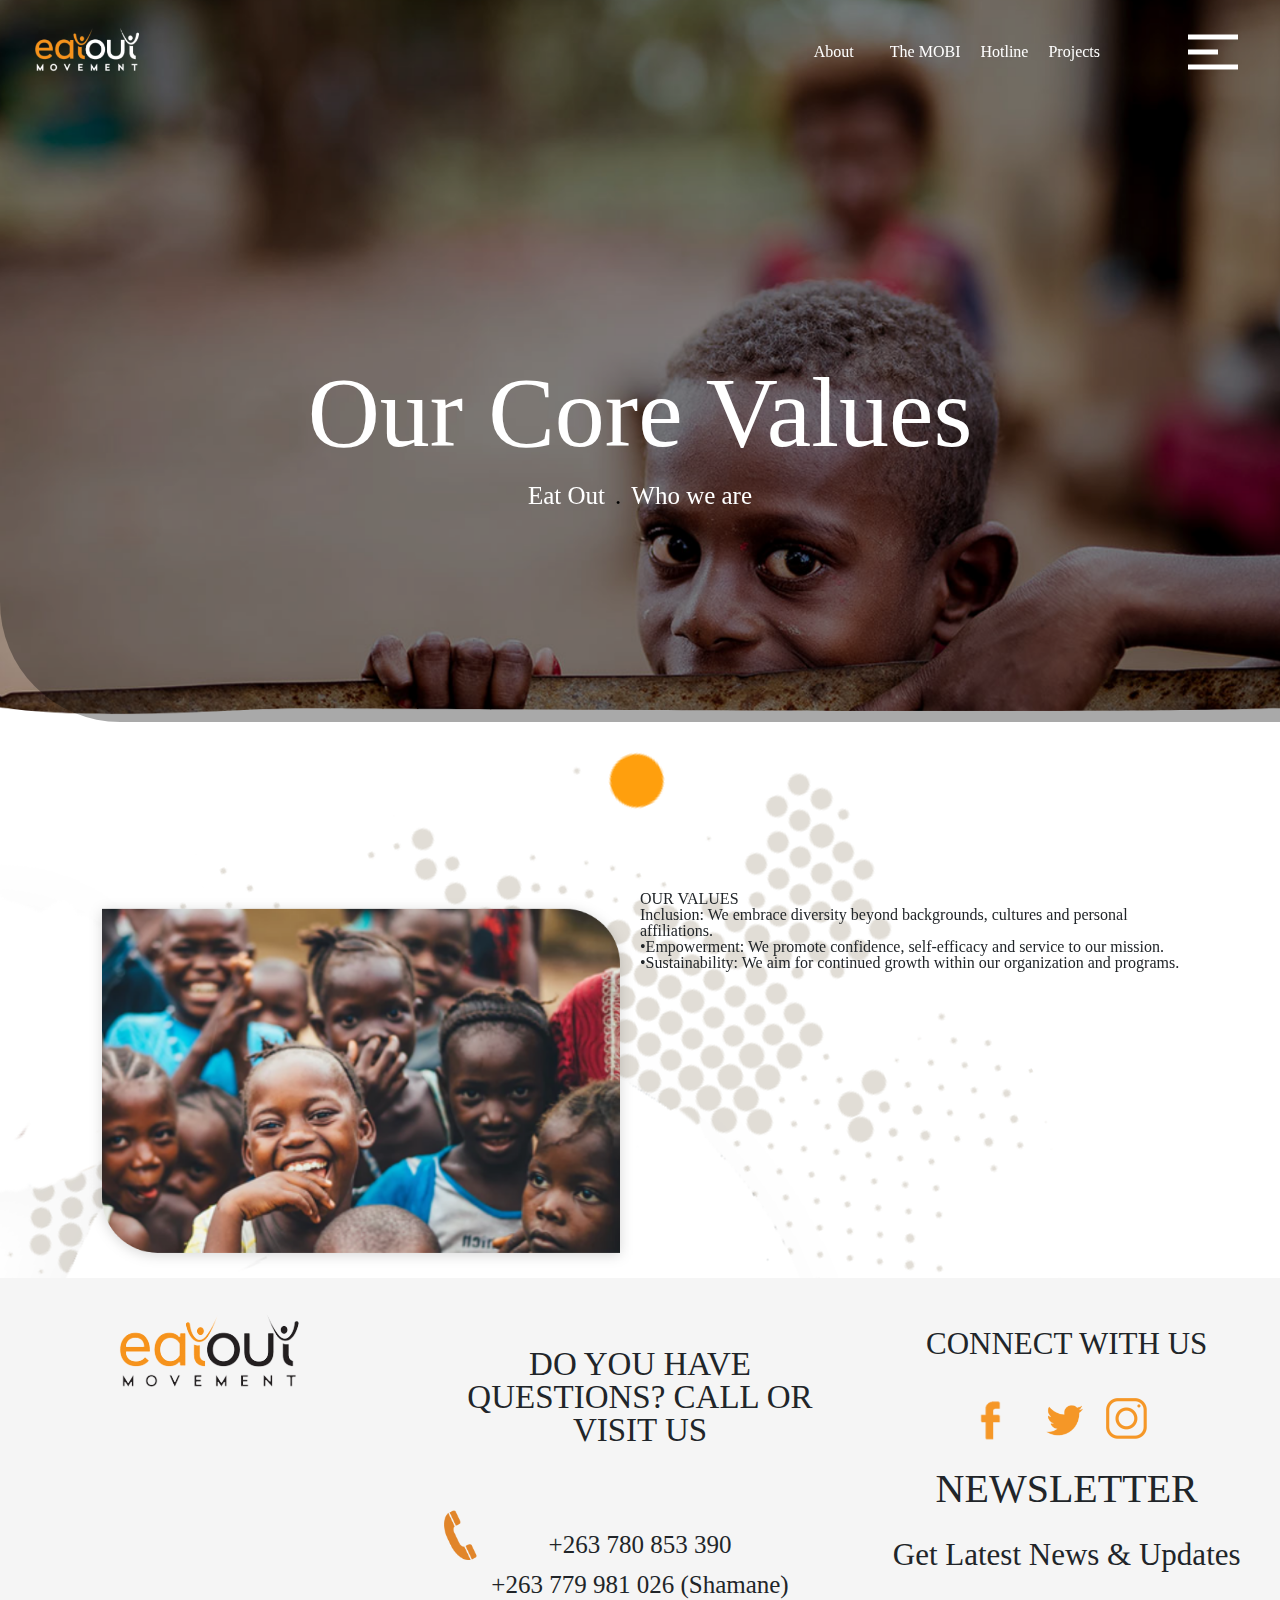
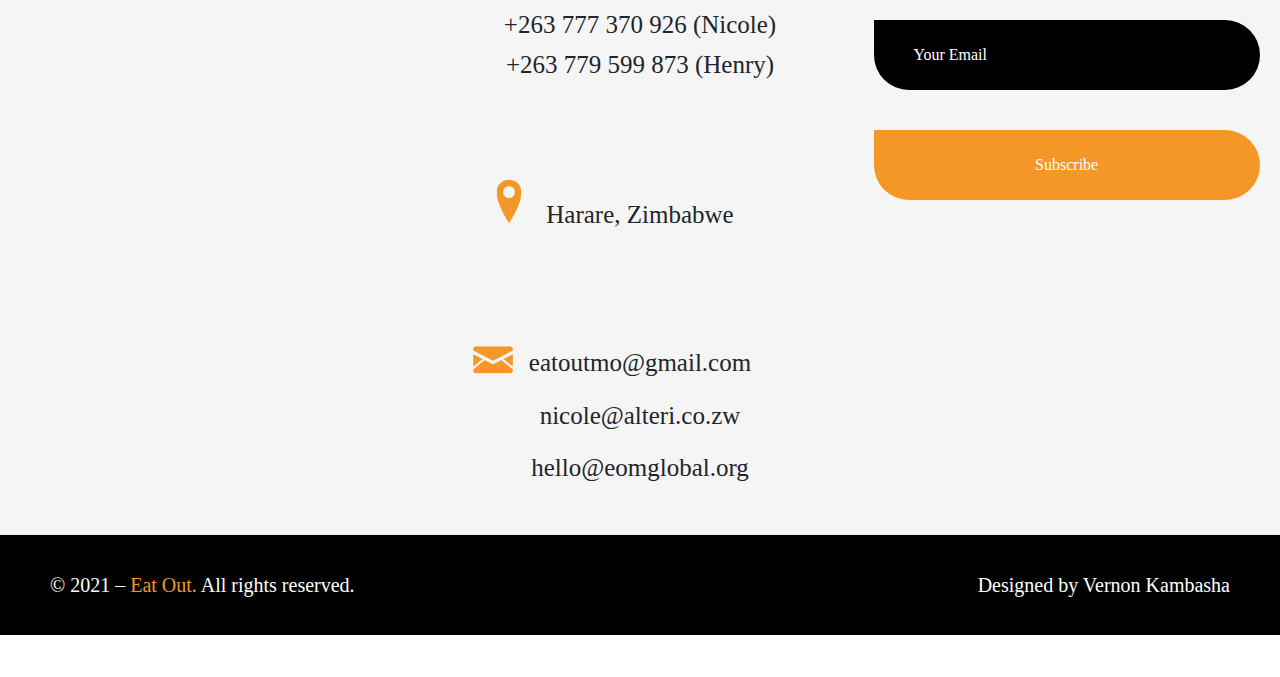
==== commit 43cb50d3: "commit" ====
--- a/core values.html
+++ b/core values.html
@@ -17,7 +17,6 @@
     <body>
 
 
-
         <header class="nav" >
 
             <a href="./index.html" class="logo"> <img src="./img/EAT OUT LOGO - white.png" alt="" srcset=""></a> 
@@ -29,9 +28,8 @@
                     <div class="dropdown">
                         <li><a href="./who.html" class="dropbtn">About</a></li>
                         <div class="dropdown-content">
-                          <a href="./who.html">Who we are</a>
-                          <a href="./core values.html">Our Core Values</a>
-                          
+                            <a href="./who.html">Who we are</a>
+                            <a href="./core values.html">Our Core Values</a>
                         </div>
                        
                       </div>
@@ -42,26 +40,25 @@
                 </ul>
             
                 
-
+    
                 <ul class="toggle">
                     <li></li>
                     <li></li>
                     <li></li>
                 </ul>
-
-
-                <div class="sidebar">
+          
+    
+                <div class="sidebar ">
                     <img src="./img/IMG-20210514-WA0071-removebg-preview.png">
                     <ul class="menu">
                         <li><a href="#">Home</a></li>
                         <li><a href="./who.html">About</a></li>
-                        <li><a href="#">Services</a></li>
+                        <li><a href="./core values.html">Our Core Value</a></li>
                         <li><a href="#">Portfolio</a></li>
                         <li><a href="#">Contact</a></li>
                     </ul>
                 
                </div>
-          
         
                 
         
@@ -98,7 +95,13 @@
 
             <div class="col-md-6">
                 <div class="value-text">
-                    <h3></h3>
+                    <h3>OUR VALUES</h3>
+                    <ul>
+                        <li>Inclusion: We embrace diversity beyond backgrounds, cultures and personal affiliations.
+                        </li>
+                        <li>•Empowerment: We promote confidence, self-efficacy and service to our mission.</li>
+                        <li>•Sustainability: We aim for continued growth within our organization and programs.  </li>
+                    </ul>
                 </div>
             </div>
 
--- a/css/who.css
+++ b/css/who.css
@@ -895,12 +895,18 @@
   }
   .our-values {
     position: relative;
+    display: -webkit-box;
+    display: -ms-flexbox;
+    display: flex;
   }
   .our-values .value-img {
     position: relative;
   }
   .our-values .value-img .back {
     position: absolute;
+    left: -73%;
+    top: -105%;
+    z-index: -1;
   }
   footer {
     background-color: #F5F5F5;
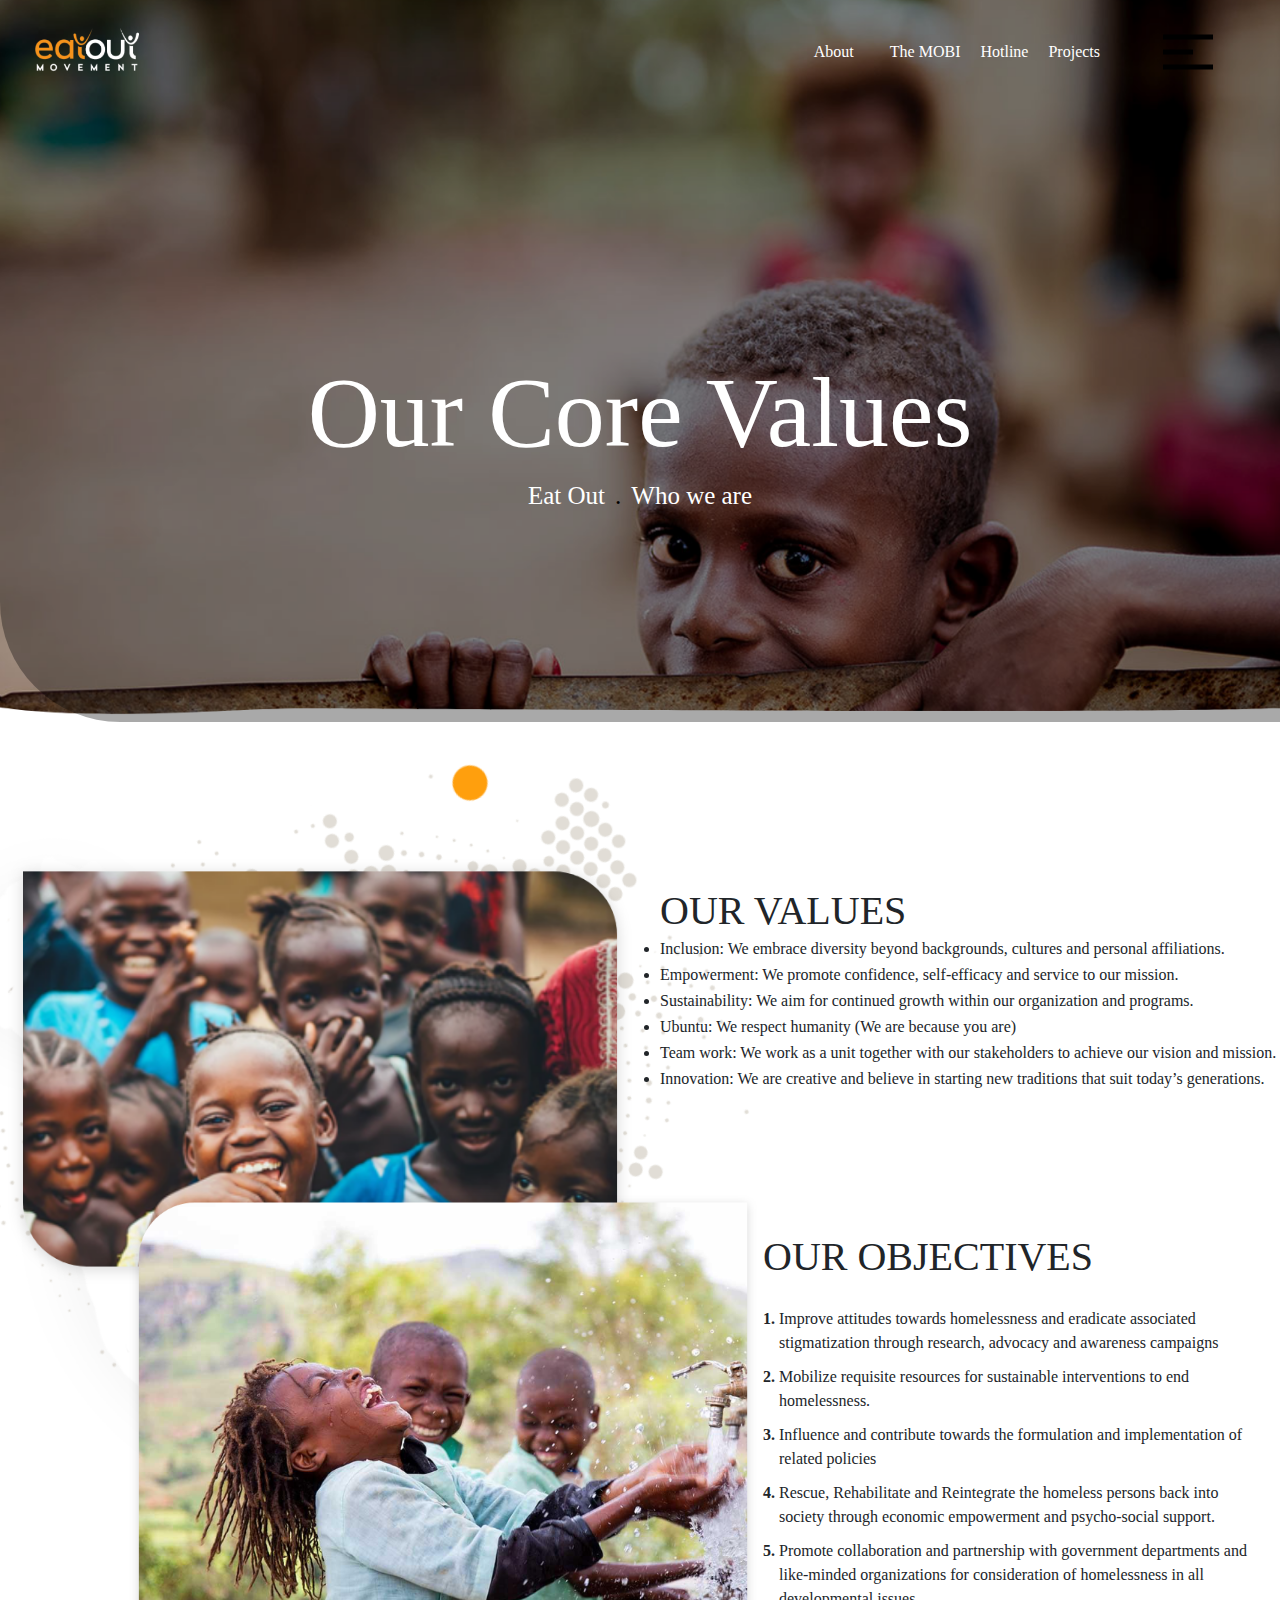
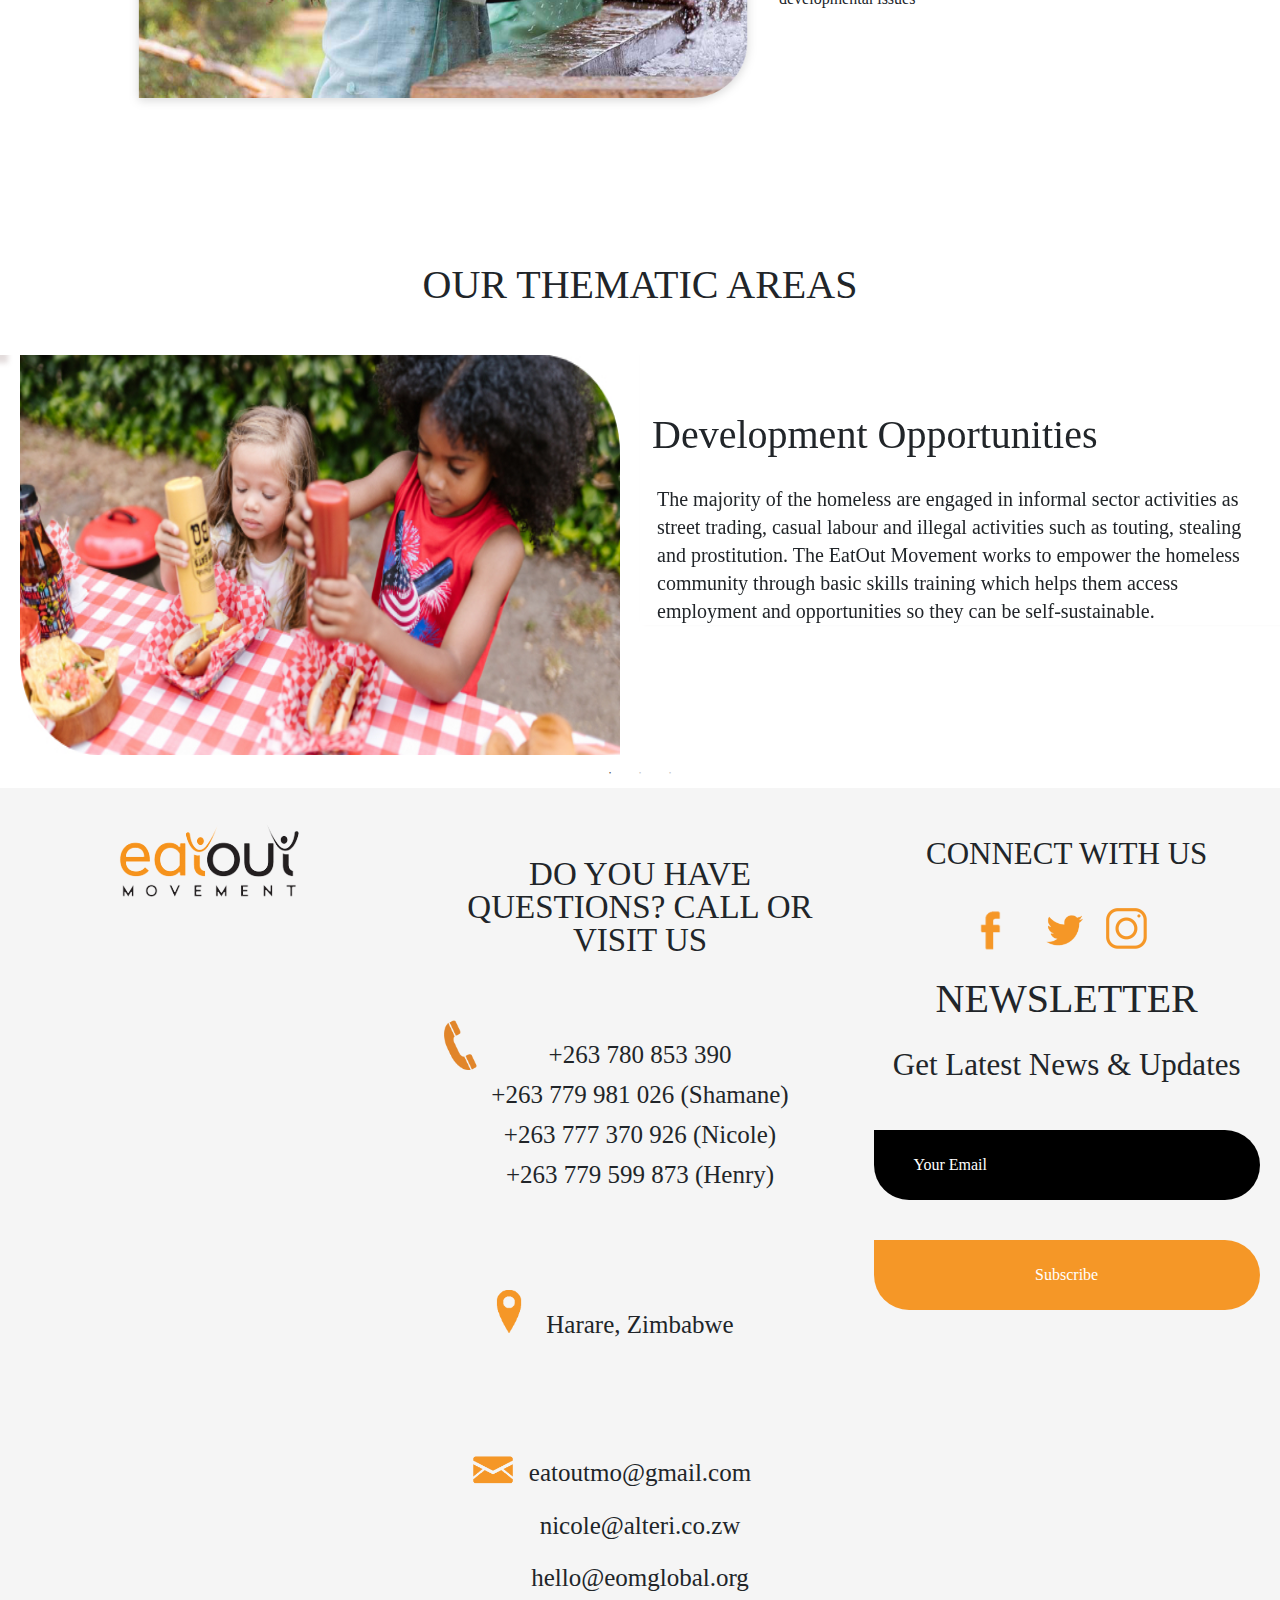
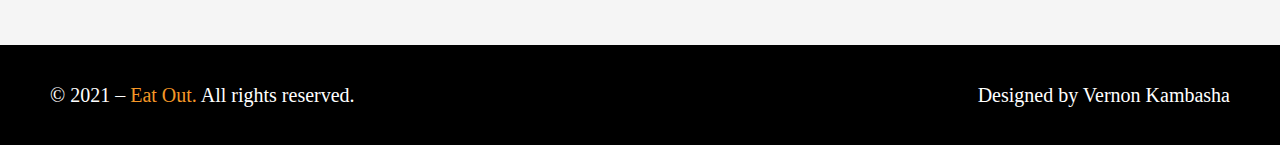
==== commit a65e6288: "comit other pages" ====
--- a/core values.html
+++ b/core values.html
@@ -85,7 +85,7 @@
 
         <!-- our values -->
 
-        <section class="our-values  container">
+        <section class="our-values">
             <div class="col-md-6">
                 <div class="value-img">
                     <img src="./img/blog1.png" class="img-fluid" alt="" srcset="">
@@ -99,8 +99,11 @@
                     <ul>
                         <li>Inclusion: We embrace diversity beyond backgrounds, cultures and personal affiliations.
                         </li>
-                        <li>•Empowerment: We promote confidence, self-efficacy and service to our mission.</li>
-                        <li>•Sustainability: We aim for continued growth within our organization and programs.  </li>
+                        <li>Empowerment: We promote confidence, self-efficacy and service to our mission.</li>
+                        <li>Sustainability: We aim for continued growth within our organization and programs.  </li>
+                        <li>Ubuntu: We respect humanity (We are because you are)</li>
+                        <li>Team work: We work as a unit together with our stakeholders to achieve our vision and mission.</li>
+                        <li>Innovation: We are creative and believe in starting new traditions that suit today’s generations.</li> 
                     </ul>
                 </div>
             </div>
@@ -108,6 +111,93 @@
 
         </section>
 
+
+    
+     <section class="OBJECTIVES">
+
+            <div class="col-md-6">
+                <div class="value-img">
+                    <img src="./img/ttvVc7ShDRfCTvfDy6zk.png" class="img-fluid" alt="" srcset="">
+                   
+                </div>
+            </div>
+
+            <div class="col-md-6">
+                <div class="objective-text">
+                    <h3>OUR OBJECTIVES</h3>
+                    <ul>
+                        <li>Improve attitudes towards homelessness and eradicate associated stigmatization through research, advocacy and awareness campaigns
+                        </li>
+                        <li>Mobilize requisite resources for sustainable interventions to end  homelessness.</li>
+                        <li>Influence and contribute towards the formulation and implementation of related policies</li>
+                        <li>Rescue, Rehabilitate and Reintegrate the homeless persons back into society through economic empowerment and psycho-social support.</li>
+                        <li>Promote collaboration and partnership with government departments and like-minded organizations for consideration of homelessness in all developmental issues</li>
+                       
+                    </ul>
+                </div>
+            </div>
+
+
+        </section>
+
+        <section class="thematic">
+
+            <h2>OUR THEMATIC AREAS</h2>
+
+            <section class="regular slider">
+                <div class="slide">
+        
+                  <div class="slider1">
+                    <div class="col-md-6">
+                        <div class="slide-img">
+                            <img src="./img/pexels-rodnae-productions-8523491.jpg" class="img-fluid" alt="" srcset="">
+                        </div>
+                    </div>
+                    <div class="col-md-6">
+                        <div class="slide-text">
+                            <h3>Development Opportunities </h3>
+                            <p>The majority of the homeless are engaged in informal sector activities as 
+                                street trading, casual labour and illegal activities such as touting, stealing 
+                                and prostitution. The EatOut Movement works to empower the homeless 
+                                community through basic skills training which helps them access 
+                                employment and opportunities so they can be self-sustainable. </p>
+                        </div>
+                    </div>
+                  </div>
+                
+                </div>
+                <div class="slide">
+        
+                  <div class="slider1">
+                    <h1>DAAS AFRICA</h1>
+                    <p>A Data gathering company focused on the agriculture, infrastructure and
+                      tourism sectors</p>
+        
+                      <a href="">Explore</a>
+                  </div>
+                
+                </div>
+        
+                <div class="slide">
+        
+                  <div class="slider1">
+                    <h1>DAAS AFRICA</h1>
+                    <p>A Data gathering company focused on the agriculture, infrastructure and
+                      tourism sectors</p>
+        
+                      <a href="">Explore</a>
+                  </div>
+                
+                </div>
+             
+               
+        
+                
+              </section>
+
+
+
+        </section>
 
 
 
--- a/css/who.css
+++ b/css/who.css
@@ -56,7 +56,7 @@
   position: relative;
   z-index: 5;
   top: 5%;
-  right: 5%;
+  right: 10%;
   width: 50px;
   height: 50px;
   cursor: pointer;
@@ -70,7 +70,7 @@
   height: 5px;
   width: 60%;
   list-style: none;
-  background: white;
+  background: #000;
   -webkit-transition: .9s;
   transition: .9s;
 }
@@ -94,11 +94,13 @@
   -webkit-transform: translateY(-50%) rotate(45deg);
           transform: translateY(-50%) rotate(45deg);
   width: 100%;
+  background: #fff;
 }
 
 .nav ul.toggle.active li:nth-of-type(2) {
   left: -100%;
   opacity: 0;
+  background: #fff;
 }
 
 .nav ul.toggle.active li:nth-of-type(3) {
@@ -107,6 +109,7 @@
           transform: translateY(-50%) rotate(-45deg);
   width: 100%;
   left: 7%;
+  background: #fff;
 }
 
 /******Sidebar******/
@@ -158,7 +161,7 @@
   position: relative;
   text-decoration: none;
   text-transform: uppercase;
-  background-color: #fff;
+  color: #fff;
   width: 100%;
   padding: 10px 0;
   -webkit-box-sizing: border-box;
@@ -233,6 +236,17 @@
 .nav .nav-inner .links li a {
   color: white;
   cursor: pointer;
+}
+
+.nav .nav-inner .sidebar a {
+  text-decoration: none;
+  margin: auto 10px;
+  color: white;
+  cursor: pointer;
+}
+
+.nav .nav-inner .sidebar a:hover {
+  color: #FF9F0D;
 }
 
 .nav .logo img {
@@ -901,12 +915,118 @@
   }
   .our-values .value-img {
     position: relative;
+    top: -9%;
   }
   .our-values .value-img .back {
     position: absolute;
-    left: -73%;
-    top: -105%;
+    left: -25%;
+    top: -59%;
     z-index: -1;
+    height: auto;
+    width: 171%;
+  }
+  .our-values .value-text {
+    margin-left: 20px;
+  }
+  .our-values .value-text h3 {
+    font-size: 40px;
+    font-family: 'achivo-semi-bold';
+  }
+  .our-values .value-text ul {
+    list-style-type: disc;
+  }
+  .our-values .value-text ul li {
+    margin: 10px auto;
+  }
+  .OBJECTIVES {
+    position: relative;
+    display: -webkit-box;
+    display: -ms-flexbox;
+    display: flex;
+    left: 123px;
+    top: -98px;
+  }
+  .OBJECTIVES .value-img {
+    position: relative;
+    top: -9%;
+  }
+  .OBJECTIVES .value-img .back {
+    position: absolute;
+    left: -25%;
+    top: -59%;
+    z-index: -1;
+    height: auto;
+    width: 171%;
+  }
+  .OBJECTIVES .objective-text {
+    width: 80%;
+  }
+  .OBJECTIVES .objective-text h3 {
+    font-size: 40px;
+    margin-bottom: 30px;
+    font-family: 'achivo-semi-bold';
+  }
+  .OBJECTIVES .objective-text ul {
+    list-style-type: decimal;
+  }
+  .OBJECTIVES .objective-text ul li {
+    margin: 10px 16px;
+    line-height: 1.5;
+  }
+  .OBJECTIVES .objective-text ul li::marker {
+    font-weight: bold;
+  }
+  .thematic {
+    text-align: center;
+  }
+  .thematic h2 {
+    margin-bottom: 50px;
+    font-size: 40px;
+    font-family: 'achivo-semi-bold';
+  }
+  .thematic .slide {
+    -webkit-box-shadow: 8px -8px 5px 0px rgba(222, 213, 213, 0.84);
+            box-shadow: 8px -8px 5px 0px rgba(222, 213, 213, 0.84);
+  }
+  .thematic .slide .slider1 {
+    display: -webkit-box;
+    display: -ms-flexbox;
+    display: flex;
+    text-align: left;
+  }
+  .thematic .slide .slider1 .slide-img {
+    margin: 0 20px;
+  }
+  .thematic .slide .slider1 .slide-img img {
+    height: 400px;
+  }
+  .thematic .slide .slider1 .slide-text {
+    display: -webkit-box;
+    display: -ms-flexbox;
+    display: flex;
+    -webkit-box-orient: vertical;
+    -webkit-box-direction: normal;
+        -ms-flex-direction: column;
+            flex-direction: column;
+    -webkit-box-pack: center;
+        -ms-flex-pack: center;
+            justify-content: center;
+    box-shadow: 8px -7px 5px 4px #ded5d5;
+    -webkit-box-shadow: 8px -7px 5px 4px #ded5d5;
+    -moz-box-shadow: 8px -7px 5px 4px #ded5d5;
+  }
+  .thematic .slide .slider1 .slide-text h3 {
+    font-size: 40px;
+    font-family: 'achivo-semi';
+    margin-top: 60px;
+    margin-bottom: 30px;
+    padding-left: 12px;
+  }
+  .thematic .slide .slider1 .slide-text p {
+    font-size: 20px;
+    font-family: 'achivo-regular';
+    line-height: 1.4;
+    padding: 0 17px;
   }
   footer {
     background-color: #F5F5F5;
